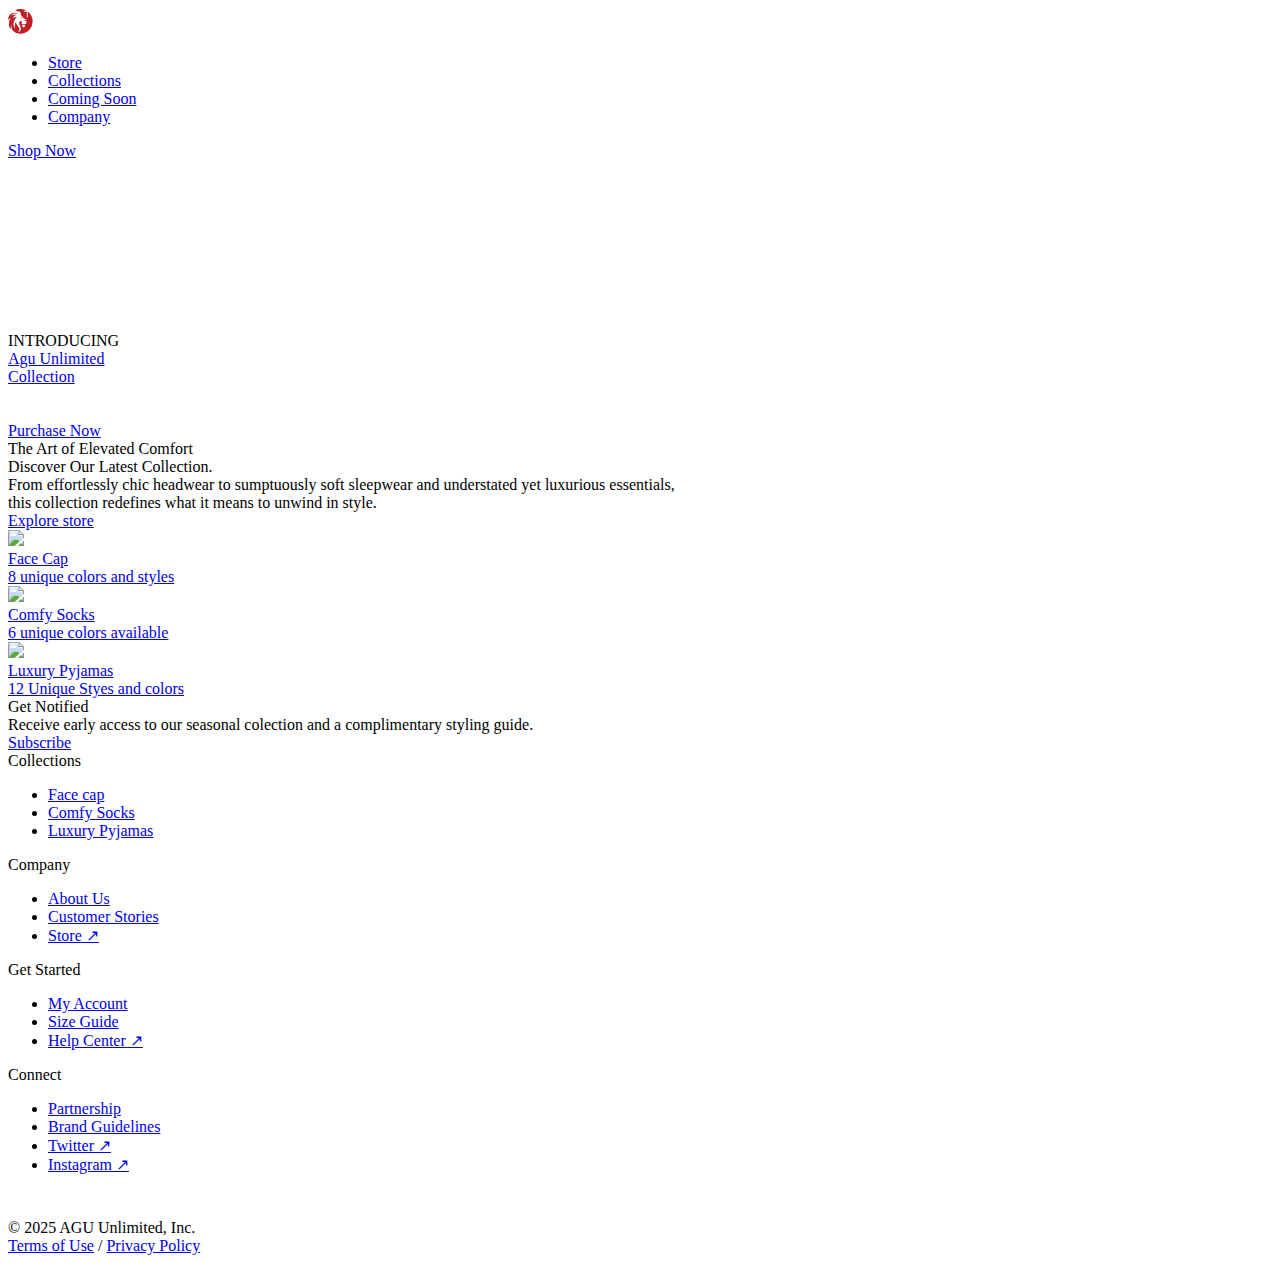
==== index.html @ 3dda2299 "Add files via upload" ====
<!DOCTYPE html>
        <html lang="en" class="bg-white">
                <head>
                        <meta charSet="utf-8"/><meta name="viewport" content="width=device-width, initial-scale=1"/>
                        <link href="assets/font/091dbd9c3ebd000f-s.p.otf" as="font" crossorigin="" type="font/otf"/>
                        <link href="assets/font/47338a83e51a2aa2-s.p.woff2" as="font" crossorigin="" type="font/woff2"/>
                        <link href="assets/font/4f0a758d4d6216b5-s.p.woff2" as="font" crossorigin="" type="font/woff2"/>
                        <link href="assets/font/f7493f232c07ead2-s.p.woff2" as="font" crossorigin="" type="font/woff2"/>
                        <link rel="preload" as="image" href="assets/images/frames-hero-04.webp"/>
                        <link rel="preload" as="image" href="assets/images/rw-talent-network-thumb-v1.png"/>
                        <link rel="preload" as="image" href="assets/images/rw-post-thumbnail-001.jpg"/>
                        <link rel="preload" as="image" href="assets/images/images/news/1.webp"/>
                        <link rel="preload" as="image" href="assets/images/hero-post-bg.png"/>
                        <link rel="preload" as="image" href="assets/images/homepage/Homepage_003.webp"/>
                        <link rel="preload" as="image" href="assets/images/Researchhub_002.webp"/>
                        <link rel="preload" as="image" href="assets/images/Homepage_006.webp"/>
                        <link rel="preload" as="image" href="assets/images/aiff-banner-logo.png"/>
                        <link rel="preload" as="image" href="assets/images/telescope.jpg"/>
                        <link rel="stylesheet" href="css/f9450e76db6534c5.css" data-precedence="next"/>
                        <link rel="preload" as="script" fetchPriority="low" href="_next/static/chunks/webpack-4046d777ccc316ed.js"/>
                        <script src="_next/static/chunks/4bd1b696-a674e7cd40483394.js" async=""></script>
                        <script src="_next/static/chunks/1517-fed31a980720c937.js" async=""></script>
                        <script src="_next/static/chunks/main-app-9a3720905815865a.js" async=""></script>
                        <script src="_next/static/chunks/c15bf2b0-135c4fed28b29963.js" async=""></script>
                        <script src="_next/static/chunks/8173-e626d57e7894a6d8.js" async=""></script>
                        <script src="_next/static/chunks/5026-343133a4aec0252a.js" async=""></script>
                        <script src="_next/static/chunks/3263-f39a7e396f53735c.js" async=""></script>
                        <script src="_next/static/chunks/5433-e623f494160add5c.js" async=""></script>
                        <script src="_next/static/chunks/4046-496a5598641819a7.js" async=""></script>
                        <script src="_next/static/chunks/9985-4f93ebc9c09ec356.js" async=""></script>
                        <script src="_next/static/chunks/app/layout-8a1b52a4b9fcd974.js" async=""></script>
                        <script src="_next/static/chunks/2576-dcd3dc19c03f6248.js" async=""></script>
                        <script src="_next/static/chunks/856-cf6039279fe21922.js" async=""></script>
                        <script src="_next/static/chunks/2771-9505d3b0d738e4dc.js" async=""></script>
                        <script src="_next/static/chunks/1162-e4bb70a91b02b17c.js" async=""></script>
                        <script src="_next/static/chunks/app/page-e9fd2efe3170dfe1.js" async=""></script>
                        <link rel="preload" as="image" href="assets/images/Homepage_009.jpg"/>
                        <link rel="preload" as="image" href="assets/images/3b.jpg"/>
                        <link rel="preload" as="image" href="assets/images/dan-post.jpg"/>
                        <link rel="preload" as="image" href="assets/images/CustomerStories_004.webp"/>
                        <meta name="next-size-adjust" content=""/>
                        <meta name="theme-color" content="#0C0C0C"/>
                        <title>Agu Unlimited | No Limit No Boundary.</title>
                        <meta name="description" content="Agu Unlimited defies conventions with luxury apparel and accessories crafted for the unrestrained. Explore collections that transcend trends."/><meta property="og:title" content="Agu Unlimited | No Limit. No Boundary."/>
                        <meta property="og:description" content="Runway is an applied research company shaping the next era of art, entertainment and human creativity."/>
                        <meta property="og:image:type" content="image/jpeg"/>
                        <meta property="og:image:width" content="1040"/>
                        <meta property="og:image:height" content="520"/>
                        <meta property="og:image" content="../../assets/images/cover-image.jpg"/>
                        <meta name="twitter:card" content="summary_large_image"/><meta name="twitter:title" content="Runway | Tools for human imagination."/><meta name="twitter:description" content="Runway is an applied research company shaping the next era of art, entertainment and human creativity."/><meta name="twitter:image:type" content="image/jpeg"/><meta name="twitter:image:width" content="1040"/><meta name="twitter:image:height" content="520"/><meta name="twitter:image" content="https://runwayml.com/twitter-image.jpg?8073e4958d6f6ea3"/><link rel="icon" href="icon9b3d.png?354f8c2b5139d556" type="image/png" sizes="320x320"/><script src="_next/static/chunks/polyfills-42372ed130431b0a.js" noModule=""></script></head><body class="__variable_967089 __variable_e624b4 font-sans" id="layout">

                <header class="fixed top-0 w-full z-50 transition-colors duration-200 bg-opacity-95 py-4 lg:py-0 
        min-[1600px]:bg-white min-[1600px]:text-offBlack text-white text-white
      ">
      <div class="rw-container">
        <div class="flex items-center justify-between static z-10">
                <div class="lg:w-2/12 relative z-20">
                        <a class="hover:text-mediumGray translate-y-1 inline-flex relative items-center" href="index.html">
                                <svg width="87" class="transition-all duration-200" viewBox="0 0 177.23 52.25" fill="none" xmlns="http://www.w3.org/2000/svg">
                                        <defs><style>.cls-1{fill:#fff;}.cls-2{fill:#bf2026;}.cls-3{fill:#d22027;}</style></defs><g id="Layer_2" data-name="Layer 2"><g id="Layer_1-2" data-name="Layer 1"><path class="cls-1" d="M57.11,43.9,72.66,8.35H84L99.67,43.9H90.54L87.2,36.05H69.42L66,43.9Zm15.39-15H84.12l-3.34-7.75L78.6,15.62H78l-2.18,5.52Z"/><path class="cls-1" d="M99.17,26.13c0-11.09,7.53-18.31,19.74-18.31,11.14,0,18.2,5.2,18.2,13.74V22h-8.86v-.43c0-4.14-2.71-6.1-9.56-6.1-8.06,0-11.08,2.76-11.08,10.67s2.91,10.66,10.71,10.66c8.17,0,10.67-1.27,10.88-5.78h-12V25.12h20V43.9h-7.38V36.26h-.42c-1.22,4.67-4.93,8.17-12.63,8.17C105.85,44.43,99.17,37.22,99.17,26.13Z"/><path class="cls-1" d="M142.31,28.78V8.09h8V28.2c0,6,2.28,8.22,9.5,8.22s9.5-2.18,9.5-8.22V8.09h8V28.78c0,9.55-5.84,15.39-17.46,15.39S142.31,38.33,142.31,28.78Z"/><path class="cls-2" d="M49.71,22.24a24.84,24.84,0,0,0-3.91-9.3,25.39,25.39,0,0,0-5-5.44H40.5c-.23,0-.3,0-.31.29,0,1.72.09,3.42.15,5.13s0,3.27.06,4.9c0,.11,0,.23-.16.14s-.08.08-.1.13a2,2,0,0,1-.18.58.23.23,0,0,1-.26.14c-.12,0-.06-.14-.08-.22a7.84,7.84,0,0,0-.15-1.16,1.81,1.81,0,0,0-.07.69,1.54,1.54,0,0,1,0,.43c-.05.11-.09.17-.21.08s-.21,0-.21.14v.5c0,.11,0,.25-.18.15s-.08.06-.1.12a.69.69,0,0,1-.24.49c0-.55,0-1,0-1.54,0-3.57-.09-7.13-.12-10.7,0-.21-.06-.25-.26-.25-1.89,0-3.77,0-5.66,0A.54.54,0,0,1,32,7.43c.06-.11.17-.12.24-.17s.33,0,.07-.18c-.06,0,.11-.14.19-.2s.3,0,.17-.24.09-.13.18-.13.15,0,.15-.13-.09-.08-.16-.08-.15,0-.14-.12.08-.12.17-.12l.72,0s.13,0,.13-.07-.08-.07-.13-.07H32.8c0-.1,0-.19.16-.17h.21c.25,0,.51.09.75-.11.06-.06.2,0,.31,0,1.24,0,2.49-.09,3.74,0H38A25.18,25.18,0,0,0,27.24,2.1,24.65,24.65,0,0,0,14.35,4.38a4.65,4.65,0,0,0-.77.39,19.21,19.21,0,0,1,7.74,3.31,4.21,4.21,0,0,0-.15-1.84h.07l.12.06a10.11,10.11,0,0,1,5.57,9.78.37.37,0,0,0,.22.38l2.92,1.71a.41.41,0,0,1,.23.31c.12.52.25,1.05.37,1.57a.39.39,0,0,0,.23.3l3.87,1.95,3.63,1.83a1.26,1.26,0,0,1-.58.43,3.71,3.71,0,0,1-1.43.27A11.65,11.65,0,0,1,34,24.59c-.32-.06-.34-.05-.3.29a1.22,1.22,0,0,0,.85,1A8.13,8.13,0,0,1,37,27.46a2.22,2.22,0,0,1,.57,2.47,7.87,7.87,0,0,1-.8,1.52,3.2,3.2,0,0,1-1.62,1.28,8.75,8.75,0,0,1-4.27.49,5,5,0,0,1-2.24-.76,2,2,0,0,1-.93-1.36,4.21,4.21,0,0,1,.93-3.41c.15-.19.31-.37.49-.57l-1-.2a9.46,9.46,0,0,0-3.27-.13,2.27,2.27,0,0,0-2,1.73,4.06,4.06,0,0,0-.09,1.2,14.35,14.35,0,0,0,.72,3.49c.57,1.89,1.27,3.75,1.79,5.66A14.1,14.1,0,0,1,26,44a4.84,4.84,0,0,1-1.36,3,6.09,6.09,0,0,1-2.71,1.49,10.1,10.1,0,0,1-1.91.37,11.33,11.33,0,0,0,1.69-1.4,5,5,0,0,0,1.55-3.89,7.6,7.6,0,0,0-.84-2.88,32.28,32.28,0,0,0-2.55-4.07,32.12,32.12,0,0,1-2.64-4.16,7.86,7.86,0,0,1-.93-3.1,5,5,0,0,1,.3-2,1.35,1.35,0,0,0-.45.48,9.63,9.63,0,0,0-1,2.17A22.23,22.23,0,0,0,14,35.48a18.27,18.27,0,0,0,.21,4.61,13.13,13.13,0,0,0,1.07,3.28l-.05.05c-.11-.14-.23-.28-.33-.42a17.12,17.12,0,0,1-3.69-9.55A16,16,0,0,1,11.91,28a21.19,21.19,0,0,1,5.46-9.21c.14-.15.3-.28.48-.45a9.41,9.41,0,0,0-4.13.38,11.74,11.74,0,0,0-3.78,1.64c0-.11.06-.18.08-.25a8,8,0,0,1,3.57-4.23,12.82,12.82,0,0,1,4-1.52l-.14-.07a14,14,0,0,0-3.07-.57A13.86,13.86,0,0,0,8,14.83c-.59.25-1.16.56-1.75.83l0,0c.5-.54,1-1,1.55-1.54A9.93,9.93,0,0,1,15,11.25a22.26,22.26,0,0,1,4.74.57l1,.24a2,2,0,0,0-.47-.36,13.77,13.77,0,0,0-10.3-1.58,11.43,11.43,0,0,0-5.87,3.34A13.38,13.38,0,0,0,1.2,18.25a20.34,20.34,0,0,0-1,4.88c0,.32,0,.63-.06.95s-.06.63-.09,1a1.6,1.6,0,0,0,.11-.19,7.29,7.29,0,0,1,2.24-2.54,28.27,28.27,0,0,1,3.09-1.72l0,.05a12.15,12.15,0,0,0-2.11,3.68A22.39,22.39,0,0,0,2.05,35.51,14.67,14.67,0,0,0,4,41.18a10.37,10.37,0,0,0,2.21,2.68l.06,0,0,0,0,0a4.38,4.38,0,0,1-.72-1.62,7.87,7.87,0,0,1,0-3,10.59,10.59,0,0,1,1.83-4.44c.11-.15.24-.29.37-.46l0,.08c0,.06-.05.13-.08.19A8.64,8.64,0,0,0,6.91,38a10.7,10.7,0,0,0,1.35,5.13,17,17,0,0,0,4.5,5.3,15,15,0,0,0,4.17,2.45,23.28,23.28,0,0,0,7.39,1.36,25.14,25.14,0,0,0,20.09-9.1,24.71,24.71,0,0,0,5.77-15.28A23.55,23.55,0,0,0,49.71,22.24ZM31.15,40.45a1.92,1.92,0,0,0-.62-2.16A17.62,17.62,0,0,0,29.06,37,3.21,3.21,0,0,1,28.22,36a.71.71,0,0,1,.42-1.1,4.54,4.54,0,0,1,1.55-.3c1.16-.09,2.32,0,3.47-.06a6.39,6.39,0,0,0,1.41-.15C34.47,36.88,33.46,39.07,31.15,40.45Z"/><path class="cls-3" d="M29.74,21.88c-.33-.24-.67-.46-1-.7a2.83,2.83,0,0,1-.81-.88.57.57,0,0,1,.2-.82,4.19,4.19,0,0,1,.42-.24,4.48,4.48,0,0,0-2-.73c.23.25.56.37.7.69-.94.22-1.85.43-2.78.71A52.21,52.21,0,0,1,29.74,21.88Z"/><path class="cls-3" d="M6.23,43.91s0,.1.08.06,0-.07-.06-.11h0Z"/><path class="cls-1" d="M46.38,7.4h.15c.06,0,.15,0,.16-.1s-.09-.1-.14-.13-.23,0-.17-.15-.05-.14-.14-.15h-.35c-.1,0-.19,0-.13-.15s0-.29-.24-.31a1.81,1.81,0,0,1-.72-.12c.34-.08.62,0,.89-.11.08,0,.21,0,.22-.11a.26.26,0,0,0-.14-.26,2.13,2.13,0,0,0-.35-.14c-.06,0-.16,0-.13-.11s-.06-.18-.18-.18c-1.58,0-3.15,0-4.72.15-.14,0-.19,0-.19-.15,0-.67-.08-1.34-.05-2a1.5,1.5,0,0,0,0-.67A3.43,3.43,0,0,1,40,1.35c0-.12,0-.2-.17-.23,0,.29,0,.57,0,.85,0,.12.09.35-.09.35S39.7,2.1,39.7,2c0-.29,0-.58,0-.87A.13.13,0,0,0,39.59,1c-.11,0-.09.08-.09.14v.12c0,.06,0,.14-.09.14s-.13-.06-.13-.15a.66.66,0,0,1,0-.14c0-.09,0-.13-.11-.16S39.08,1,39,1A1.33,1.33,0,0,0,38.73.4c-.08,0,0,.16-.13.18C38.5.4,38.54.17,38.36,0a.64.64,0,0,0-.08.4c0,1.65-.06,3.29,0,4.94,0,.19-.05.26-.21.26a25,25,0,0,1,2.73,1.9Z"/><path class="cls-1" d="M38.65,11.83a1.17,1.17,0,0,0,.15-.16.69.69,0,0,0,.11-.17l-.17,0h-.18s0,0,0,0a.34.34,0,0,1,0-.09l0-.08s0,0,0,0h.1l.13,0,.15,0a2.91,2.91,0,0,0,.19-.43c.06-.16.11-.31.16-.46s.07-.27.1-.36,0,0,.07,0h.14a.59.59,0,0,1,.14.06.08.08,0,0,1,0,.08c0,.11,0,.26,0,.44a3.79,3.79,0,0,0,0,.58,4.54,4.54,0,0,0,.06.57,1.14,1.14,0,0,0,.11.4s0,0,0,.06a.19.19,0,0,1-.1,0H39.8a.17.17,0,0,1-.1,0,.22.22,0,0,1,0-.09c0-.05,0-.11,0-.19s0-.13,0-.2V11.6l-.12,0-.17,0H39.2a.31.31,0,0,1-.05.11,1,1,0,0,1-.09.17A1.18,1.18,0,0,1,39,12a1,1,0,0,1-.11.15s-.06.06-.08.06l-.12,0-.1-.07a.24.24,0,0,1-.06-.09.07.07,0,0,1,0-.07s0,0,0,0A.38.38,0,0,0,38.65,11.83Zm1-.42a8.64,8.64,0,0,1,0-1.05s0,0,0,0l-.06.18c0,.1-.07.21-.12.36s-.1.29-.17.45Z"/><path class="cls-1" d="M40,12.85a1.42,1.42,0,0,1,0,.31.12.12,0,0,1,0,.09l-.1,0a.14.14,0,0,1-.09,0,.05.05,0,0,1,0,0v-.17a1.11,1.11,0,0,0,0-.17.22.22,0,0,0-.07-.13.17.17,0,0,0-.15,0,.4.4,0,0,0-.22.13,1.17,1.17,0,0,0-.21.33,2.16,2.16,0,0,0-.14.43,1.74,1.74,0,0,0,0,.58c0,.15.06.24.13.27a.13.13,0,0,0,.14,0l.16-.16.15-.21.1-.19c0-.06,0-.09,0-.1l-.07,0-.13.08a.5.5,0,0,0-.1.11.06.06,0,0,1-.07,0,.17.17,0,0,1-.06-.06.19.19,0,0,1,0-.1s0-.06,0-.08a.34.34,0,0,1,.16-.12,1.14,1.14,0,0,1,.26-.09.58.58,0,0,1,.26,0,.14.14,0,0,1,.11.11.83.83,0,0,1,.06.25l0,.29v.23c0,.06,0,.1,0,.14a.14.14,0,0,1-.05.08.19.19,0,0,1-.1.05h-.11a.08.08,0,0,1,0-.07,1.45,1.45,0,0,0,0-.25v-.24c0-.07,0-.11,0-.12s0,0,0,0l-.07.1-.13.19-.17.21a.8.8,0,0,1-.21.15.38.38,0,0,1-.24,0,.27.27,0,0,1-.21-.15.86.86,0,0,1-.1-.32,2,2,0,0,1,0-.42,2.46,2.46,0,0,1,.11-.45,1.81,1.81,0,0,1,.2-.42,1.05,1.05,0,0,1,.28-.31.62.62,0,0,1,.35-.12.49.49,0,0,1,.3.09A.43.43,0,0,1,40,12.85Z"/><path class="cls-1" d="M39.68,15.73c0,.07,0,.15-.07.24l-.12.4c0,.13-.09.26-.14.38a1.32,1.32,0,0,1-.19.29.29.29,0,0,1-.22.11.23.23,0,0,1-.21-.09.43.43,0,0,1-.08-.24,2,2,0,0,1,0-.34c0-.13,0-.25.05-.38s0-.23,0-.34a1.45,1.45,0,0,0,0-.29.29.29,0,0,0-.07-.17.08.08,0,0,1,0-.08.52.52,0,0,1,.1-.11.42.42,0,0,1,.12-.08S39,15,39,15a.48.48,0,0,1,.08.27,2.75,2.75,0,0,1,0,.38c0,.14-.05.28-.07.42s-.05.26-.07.37a1.3,1.3,0,0,0,0,.27c0,.07,0,.1.08.1a.22.22,0,0,0,.17-.11,1.05,1.05,0,0,0,.15-.3,3.76,3.76,0,0,0,.13-.4l.12-.44c0-.15.07-.29.11-.41a.9.9,0,0,1,.1-.25.08.08,0,0,1,.07,0H40l.1,0a.07.07,0,0,1,0,.06.36.36,0,0,1,0,.11c0,.09,0,.21-.08.36s-.06.32-.08.5a3.29,3.29,0,0,0,0,.54A1.71,1.71,0,0,0,40,17a.1.1,0,0,1,0,.09.41.41,0,0,1-.11.07.32.32,0,0,1-.13,0,.07.07,0,0,1-.07-.06,2.12,2.12,0,0,1,0-.51,4,4,0,0,1,0-.5q0-.24.06-.39a1.5,1.5,0,0,0,0-.17S39.71,15.65,39.68,15.73Z"/></g></g>
                                </svg></a></div><div><nav><ul class="hidden lg:flex items-center justify-center relative z-20 cursor-pointer"><li class="mb-5 pt-5 transition-all duration-200 false opacity-100"><a class="rw-eyebrow px-4 py-2" href="research.html">Store</a></li><li class="mb-5 pt-5 transition-all duration-200 false opacity-100"><a class="rw-eyebrow px-4 py-2" href="product.html">Collections</a></li><li class="mb-5 pt-5 transition-all duration-200 false opacity-100"><a class="rw-eyebrow px-4 py-2" href="studios.html">Coming Soon</a></li><li class="mb-5 pt-5 transition-all duration-200 false opacity-100"><a class="rw-eyebrow px-4 py-2" href="about.html">Company</a></li></ul>
        </nav></div><div class="lg:w-2/12 flex justify-end items-center relative z-20"><a class="rw-cta-text px-4 pt-[10px] pb-[11px] rounded-full inline-flex transition-all duration-200 items-center justify-center text-white border border-white hover:bg-white hover:text-offBlack min-[1600px]:border-offBlack min-[1600px]:text-offBlack min-[1600px]:hover:bg-offWhite opacity-0 lg:opacity-100" target="_self" href="https://app.runwayml.com/">Shop Now</a><div class="block lg:hidden ml-3 p-2"><svg width="23" height="9" viewBox="0 0 23 9" fill="none" xmlns="http://www.w3.org/2000/svg"><rect width="23" height="1" class="fill-current"></rect><rect y="4" width="23" height="1" class="fill-current"></rect><rect y="8" width="23" height="1" class="fill-current"></rect></svg></div></div></div></div></header>

        <section data-header-color="light" class="bg-white min-[1600px]:px-4">
                <div class="flex lg:aspect-video flex-col items-center justify-center text-white relative xl:h-auto lg:max-h-[900px] w-full min-[1600px]:w-auto mx-auto min-[1600px]:mt-16 min-[1600px]:rounded-[3px] overflow-hidden h-[90vh] max-h-[660px] min-h-[500px]">
                        <div class="absolute inset-0" style="opacity:0;transform:scale(1.03)">
                                <video class="hidden lg:block object-cover w-full h-full" playsInline="" loop="" muted="" poster="https://d3phaj0sisr2ct.cloudfront.net/site/videos/homepage/frames-hero-04.webp">
                                        <source src="https://d3phaj0sisr2ct.cloudfront.net/site/videos/homepage/frames-hero-04.webm" type="video/webm"/><source src="https://d3phaj0sisr2ct.cloudfront.net/site/videos/homepage/frames-hero-04.mp4" type="video/mp4"/>
                                </video>
                <img src="assets/images/frames-hero-04.webp" class="hidden lg:block object-cover w-full h-full"/>
                <video class="block lg:hidden object-cover w-full h-full" playsInline="" loop="" muted="">
                        <source src="https://d3phaj0sisr2ct.cloudfront.net/site/content/videos/rwhomepage-hero-mobile.mp4" type="video/mp4"/></video>
                        <img class="block lg:hidden object-cover w-full h-full"/></div><div class="radial-gradient-overlay absolute inset-0 opacity-20"></div><div class="absolute bottom-5 lg:bottom-10 left-5 lg:left-9"><div class="rw-eyebrow mb-4">INTRODUCING</div><div class="titles-container" role="tablist" aria-label="Hero Titles" tabindex="0"><div class="relative"><!-- <a class="carousel-title rw-h2 !leading-[.9] cursor-pointer transition-all duration-300 hover:text-white text-white" role="tab" aria-selected="true" tabindex="0" href="research/introducing-frames.html">The New</a> --></div><div class="relative"><a class="carousel-title rw-h2 !leading-[.9] cursor-pointer transition-all duration-300 hover:text-white text-[#EFEEE6]/60" role="tab" aria-selected="false" tabindex="-1" href="research/introducing-gen-3-alpha.html">Agu Unlimited</a></div><div class="relative"><a class="carousel-title rw-h2 !leading-[.9] cursor-pointer transition-all duration-300 hover:text-white text-[#EFEEE6]/60" role="tab" aria-selected="false" tabindex="-1" href="research/introducing-act-one.html">Collection</a></div></div><div class="lg:h-12 my-3 mb-3.5 flex w-7/12 lg:w-full"><div class="mt-auto rw-bodycopy2" style="opacity:0;transform:translateY(5px)">Our new base image model offering <br class='hidden lg:block' /> unprecedented stylistic control.</div></div><div class="flex gap-3"><a class="rw-cta-text px-4 pt-[10px] pb-[11px] rounded-full inline-flex transition-all duration-200 items-center justify-center bg-white text-offBlack border border-white hover:text-darkGrayAlt hover:bg-offWhite " target="_self" href="https://app.runwayml.com/">Purchase Now<svg class="ml-2 mt-px" width="10" height="10" viewBox="0 0 10 10" fill="none" xmlns="http://www.w3.org/2000/svg"><path fill-rule="evenodd" clip-rule="evenodd" d="M4.46812 0L9.89321 4.77037C9.96143 4.83035 10 4.9133 10 5C10 5.0867 9.96143 5.16965 9.89321 5.22963L4.46812 10L3.98863 9.54074L8.7909 5.31802L0 5.31803V4.68198L8.7909 4.68198L3.98863 0.459263L4.46812 0Z" class="fill-current"></path></svg></a></div></div></div>
        </section>





        <section data-header-color="dark" class="bg-white w-full pt-16 lg:pt-28 pb-8"><div class="rw-container"><div class="text-center mb-10 lg:mb-20"><div class="rw-h2 mb-2 lg:mb-0">The Art of Elevated Comfort<br class="hidden lg:block"> Discover Our Latest Collection.</div><div class="lg:w-1/2 mx-auto rw-bodycopy2 mb-5">From effortlessly chic headwear to sumptuously soft sleepwear and understated yet luxurious essentials, <br class="hidden lg:block"> this collection redefines what it means to unwind in style. </div><a class="rw-cta-text px-4 pt-[10px] pb-[11px] rounded-full inline-flex transition-all duration-200 items-center justify-center text-offBlack border border-offBlack hover:bg-offBlack hover:text-white " target="_self" href="/store">Explore store</a></div><div class="sm:w-10/12 md:w-full xl:w-14/16 mx-auto mb-16 lg:mb-24"><div class="grid md:grid-cols-3 w-full gap-9 md:gap-2.5"><a class="group" target="_self" href="collections/face-hat/"><div class="aspect-[1.48] w-full mb-3 rounded-[3px] overflow-hidden"><img src="assets/images/agu-unlimited-cap.jpg" class="w-full h-full object-cover scale-[1.01] transform-gpu group-hover:scale-110 transition-all duration-[3s] ease-linear"></div><div class="rw-h5 pr-5 group-hover:opacity-70 transition-opacity duration-200 flex items-center">Face Cap </div><div class="mt-1"><div class="inline rw-bodycopy3 text-darkGrayAlt">8 unique colors and styles</div></div></a><a class="group" target="_self" href="collections/comfy-socks/"><div class="aspect-[1.48] w-full mb-3 rounded-[3px] overflow-hidden"><img src="assets/images/agu-unlimited-socks.jpg" class="w-full h-full object-cover scale-[1.01] transform-gpu group-hover:scale-110 transition-all duration-[3s] ease-linear"></div><div class="rw-h5 pr-5 group-hover:opacity-70 transition-opacity duration-200 flex items-center">Comfy Socks</div><div class="mt-1"><div class="inline rw-bodycopy3 text-darkGrayAlt">6 unique colors available</div></div></a><a class="group" target="_self" href="collections//luxury-pyjamas/"><div class="aspect-[1.48] w-full mb-3 rounded-[3px] overflow-hidden"><img src="assets/images/agu-unlimited-pyjamas.jpg" class="w-full h-full object-cover scale-[1.01] transform-gpu group-hover:scale-110 transition-all duration-[3s] ease-linear"></div><div class="rw-h5 pr-5 group-hover:opacity-70 transition-opacity duration-200 flex items-center">Luxury Pyjamas</div><div class="mt-1"><div class="inline rw-bodycopy3 text-darkGrayAlt">12 Unique Styes and colors</div></div></a></div></div><div class="bg-lightGray/50 xl:w-14/16 mx-auto p-10 flex flex-col lg:flex-row items-center justify-between rounded-[3px]"><div class="mb-6 lg:mb-0"><div class="rw-eyebrow">Get Notified</div><div class="rw-h5">Receive early access to our seasonal colection and a complimentary styling guide.</div></div><a class="rw-cta-text px-4 pt-[10px] pb-[11px] rounded-full inline-flex transition-all duration-200 items-center justify-center text-offBlack border border-offBlack hover:bg-offBlack hover:text-white " target="_self" href="/newletter-signup">Subscribe</a></div></div></section>



        </main><footer>
                                <section class="bg-offBlack text-white pt-5 min-[1600px]:pt-28" data-header-color="light"><div class="rw-container"><div class="flex justify-between items-start"><div class="grid grid-cols-1 lg:grid-cols-5 gap-10 lg:gap-0 mt-20 mb-20 flex-1">


                                        <div><div class="rw-bodycopy3 text-darkGrayAlt mb-4">Collections</div><ul class="flex flex-col items-start"><li class="rw-footercopy mb-1 hover:underline"><a target="_self" href="#">Face cap</a></li><li class="rw-footercopy mb-1 hover:underline"><a target="_self" href="#">Comfy Socks</a></li><li class="rw-footercopy mb-1 hover:underline"><a target="_self" href="#">Luxury Pyjamas</a></li></ul></div>


                                        <div><div class="rw-bodycopy3 text-darkGrayAlt mb-4">Company</div><ul class="flex flex-col items-start">
                                                <li class="rw-footercopy mb-1 hover:underline"><a target="_self" href="about.html">About Us</a></li><li class="rw-footercopy mb-1 hover:underline"><a target="_self" href="customers.html">Customer Stories</a></li>
                                        <li class="rw-footercopy mb-1 hover:underline"><a target="_blank" href="store/">Store<span class="text-[13px]"> ↗</span></a></li></ul></div>


                                        <div><div class="rw-bodycopy3 text-darkGrayAlt mb-4">Get Started</div>
                                        <ul class="flex flex-col items-start"><li class="rw-footercopy mb-1 hover:underline"><a target="_self" href="/store/login">My Account</a></li><li class="rw-footercopy mb-1 hover:underline"><a target="_self" href="#">Size Guide</a></li><li class="rw-footercopy mb-1 hover:underline"><a target="_blank" href="#">Help Center<span class="text-[13px]"> ↗</span></a></li>
                                        </ul></div><div>

                                        <div class="rw-bodycopy3 text-darkGrayAlt mb-4">Connect</div>
                                        <ul class="flex flex-col items-start"><li class="rw-footercopy mb-1 hover:underline"><a target="_self" href="#">Partnership</a></li><li class="rw-footercopy mb-1 hover:underline"><a target="_self" href="#">Brand Guidelines</a></li><li class="rw-footercopy mb-1 hover:underline"><a target="_blank" href="https://x.com/#">Twitter<span class="text-[13px]"> ↗</span></a></li><li class="rw-footercopy mb-1 hover:underline"><a target="_blank" href="https://instagram.com/#">Instagram<span class="text-[13px]"> ↗</span></a>
                                        </li></ul></div></div></div>
                                        <div class="flex justify-between items-end pb-6 relative"><div class="flex flex-col lg:flex-row">
                                               

<svg width="100" class="mb-2.5 lg:mr-28" xmlns="http://www.w3.org/2000/svg" viewBox="0 0 171.15 43.85"><defs><style>.cls-1{fill:#fff;}</style></defs><g id="Layer_2" data-name="Layer 2"><g id="Layer_1-2" data-name="Layer 1"><path class="cls-1" d="M51,42,66.58,6.47H77.94L93.59,42H84.46l-3.34-7.85H63.35L60,42ZM66.42,27H78L74.7,19.25l-2.18-5.52h-.58l-2.17,5.52Z"/><path class="cls-1" d="M93.09,24.24c0-11.09,7.54-18.31,19.74-18.31,11.14,0,18.2,5.2,18.2,13.75v.42h-8.86v-.42c0-4.14-2.71-6.11-9.55-6.11-8.07,0-11.09,2.76-11.09,10.67s2.92,10.66,10.71,10.66c8.18,0,10.67-1.27,10.88-5.78h-12V23.23h20V42h-7.37V34.37h-.43c-1.22,4.67-4.93,8.17-12.63,8.17C99.78,42.54,93.09,35.33,93.09,24.24Z"/><path class="cls-1" d="M136.24,26.89V6.2h7.95V26.31c0,6.05,2.29,8.22,9.5,8.22s9.5-2.17,9.5-8.22V6.2h8V26.89c0,9.55-5.84,15.39-17.46,15.39S136.24,36.44,136.24,26.89Z"/><path class="cls-1" d="M41.72,18.66A21.23,21.23,0,0,0,34.21,6.3H34c-.19,0-.25,0-.25.25,0,1.44.07,2.87.12,4.3s0,2.74,0,4.12c0,.08,0,.19-.13.11s-.07.06-.09.11a1.58,1.58,0,0,1-.15.48.18.18,0,0,1-.22.12c-.1,0-.05-.11-.06-.18a8.06,8.06,0,0,0-.13-1,1.62,1.62,0,0,0-.06.58,1.47,1.47,0,0,1,0,.36c0,.09-.08.13-.18.07s-.18,0-.17.11v.42c0,.09,0,.21-.15.13s-.07.05-.09.09a.57.57,0,0,1-.2.42c0-.46,0-.88,0-1.29q-.06-4.5-.1-9c0-.18-.05-.22-.22-.21-1.58,0-3.16,0-4.75,0a.46.46,0,0,1-.29-.07c.05-.09.15-.09.21-.14s.27,0,.05-.15c-.05,0,.1-.12.17-.17s.24,0,.14-.2.07-.11.15-.11.13,0,.12-.11-.07-.06-.13-.07-.13,0-.11-.1.06-.1.13-.09h.61s.11,0,.11-.06-.07,0-.11,0h-.64c0-.09,0-.16.13-.15h.17c.21,0,.43.08.63-.09a.44.44,0,0,1,.26,0c1.05,0,2.09-.07,3.14,0h.05a20.27,20.27,0,0,0-1.9-1,21.14,21.14,0,0,0-18,0,4.52,4.52,0,0,0-.65.34,16.08,16.08,0,0,1,6.5,2.77,3.38,3.38,0,0,0-.13-1.55l.07,0,.09,0a8.47,8.47,0,0,1,4.68,8.2.31.31,0,0,0,.18.32l2.45,1.43a.4.4,0,0,1,.2.26c.1.44.2.88.31,1.32a.32.32,0,0,0,.19.26l3.25,1.63,3,1.54a1.2,1.2,0,0,1-.49.36,3.11,3.11,0,0,1-1.2.22,9.28,9.28,0,0,1-2-.21c-.28-.05-.29,0-.26.24a1,1,0,0,0,.72.84,6.81,6.81,0,0,1,2,1.33,1.87,1.87,0,0,1,.48,2.08,5.72,5.72,0,0,1-.67,1.27,2.69,2.69,0,0,1-1.36,1.08,7.29,7.29,0,0,1-3.58.4A4.2,4.2,0,0,1,24,27.24a1.68,1.68,0,0,1-.78-1.14A3.53,3.53,0,0,1,24,23.24l.41-.48-.83-.17a7.89,7.89,0,0,0-2.74-.11,1.88,1.88,0,0,0-1.66,1.46,3.36,3.36,0,0,0-.08,1,12,12,0,0,0,.61,2.92c.48,1.6,1.06,3.15,1.5,4.76a11.76,11.76,0,0,1,.54,4.29,4,4,0,0,1-1.14,2.52,5.07,5.07,0,0,1-2.28,1.25,8.45,8.45,0,0,1-1.59.31,9.17,9.17,0,0,0,1.42-1.18,4.2,4.2,0,0,0,1.3-3.26,6.44,6.44,0,0,0-.71-2.42,27.51,27.51,0,0,0-2.15-3.41,29.35,29.35,0,0,1-2.21-3.49,6.58,6.58,0,0,1-.77-2.6A4.26,4.26,0,0,1,13.9,23a1.29,1.29,0,0,0-.38.4,8.22,8.22,0,0,0-.81,1.82,18.44,18.44,0,0,0-.93,4.59A15.2,15.2,0,0,0,12,33.64a11.56,11.56,0,0,0,.89,2.76l0,0-.28-.36a14.39,14.39,0,0,1-3.09-8A13.62,13.62,0,0,1,10,23.49a17.8,17.8,0,0,1,4.59-7.73l.4-.38a7.89,7.89,0,0,0-3.46.32,9.86,9.86,0,0,0-3.18,1.38l.07-.21a6.59,6.59,0,0,1,3-3.55A10.66,10.66,0,0,1,14.74,12L14.62,12A11.28,11.28,0,0,0,12,11.51a11.62,11.62,0,0,0-5.3.93c-.5.21-1,.48-1.47.71l0,0c.42-.45.87-.87,1.31-1.29a8.31,8.31,0,0,1,6-2.39,18.34,18.34,0,0,1,4,.48l.86.2a1.61,1.61,0,0,0-.4-.3A11.52,11.52,0,0,0,8.34,8.49,9.55,9.55,0,0,0,3.42,11.3a11.06,11.06,0,0,0-2.41,4,17,17,0,0,0-.88,4.1c0,.27,0,.53-.06.8s0,.52-.07.84l.09-.15A6.24,6.24,0,0,1,2,18.76a26.23,26.23,0,0,1,2.59-1.44l0,0a10.31,10.31,0,0,0-1.76,3.09A18.76,18.76,0,0,0,1.72,29.8a12.38,12.38,0,0,0,1.6,4.76A8.52,8.52,0,0,0,5.18,36.8l0,.05,0,0s0,0,0,0a3.78,3.78,0,0,1-.6-1.36,6.53,6.53,0,0,1,0-2.53,9,9,0,0,1,1.54-3.73l.31-.38a.14.14,0,0,0,0,.06L6.42,29a7,7,0,0,0-.62,2.89,9,9,0,0,0,1.13,4.3,14.33,14.33,0,0,0,3.78,4.45,12.28,12.28,0,0,0,3.49,2,19.89,19.89,0,0,0,6.21,1.15,20.38,20.38,0,0,0,5.22-.51A21.1,21.1,0,0,0,42.11,23.38,20.21,20.21,0,0,0,41.72,18.66ZM26.14,34a1.62,1.62,0,0,0-.52-1.82c-.38-.38-.82-.7-1.23-1.05a2.57,2.57,0,0,1-.71-.89.6.6,0,0,1,.35-.92,3.85,3.85,0,0,1,1.3-.25c1-.08,2,0,2.92-.05a5.53,5.53,0,0,0,1.18-.13A7.46,7.46,0,0,1,26.14,34Z"/><path class="cls-1" d="M25,18.36c-.27-.2-.55-.38-.82-.59a2.32,2.32,0,0,1-.69-.74.48.48,0,0,1,.18-.69c.1-.07.22-.12.34-.19a3.53,3.53,0,0,0-1.7-.61c.19.2.47.31.59.57-.79.19-1.55.36-2.34.6A40.5,40.5,0,0,1,25,18.36Z"/><path class="cls-1" d="M5.22,36.85s0,.08.08,0,0-.06,0-.09h0Z"/><path class="cls-1" d="M38.92,6.21H39c.06,0,.13,0,.14-.09S39.11,6,39.06,6s-.19,0-.14-.13,0-.12-.12-.12h-.29c-.09,0-.16,0-.11-.13s0-.25-.2-.26a1.51,1.51,0,0,1-.6-.1c.28-.07.52,0,.74-.09.07,0,.18,0,.19-.09a.21.21,0,0,0-.12-.22,1.88,1.88,0,0,0-.3-.12s-.13,0-.11-.09,0-.15-.15-.15c-1.32,0-2.64,0-4,.12-.11,0-.16,0-.16-.13,0-.56-.06-1.12,0-1.68a1.27,1.27,0,0,0,0-.55,2.73,2.73,0,0,1-.09-1.13c0-.11,0-.18-.14-.2,0,.24,0,.48,0,.71s.08.29-.07.3-.06-.19-.06-.3,0-.48,0-.73c0-.07,0-.12-.12-.11s-.07.06-.07.12,0,.06,0,.09,0,.12-.07.12S33,1.09,33,1V.9a.12.12,0,0,0-.09-.13c-.11-.05-.08.09-.14.1A1.09,1.09,0,0,0,32.5.33c-.06,0,0,.14-.11.16-.08-.15,0-.35-.2-.49a.52.52,0,0,0-.06.34c0,1.38-.06,2.76,0,4.14,0,.16,0,.22-.18.22a20.5,20.5,0,0,1,2.3,1.6Z"/></g></g></svg>
                                                <div class="rw-eyebrow text-darkGrayAlt">© 2025 AGU Unlimited, Inc.<!-- --> <br><a class="hover:underline" href="terms-of-use.html">Terms of Use</a>  /  <a class="hover:underline" href="/privacy-policy.html">Privacy Policy</a></div></div></div></div></section></footer>
                                        </body></html>
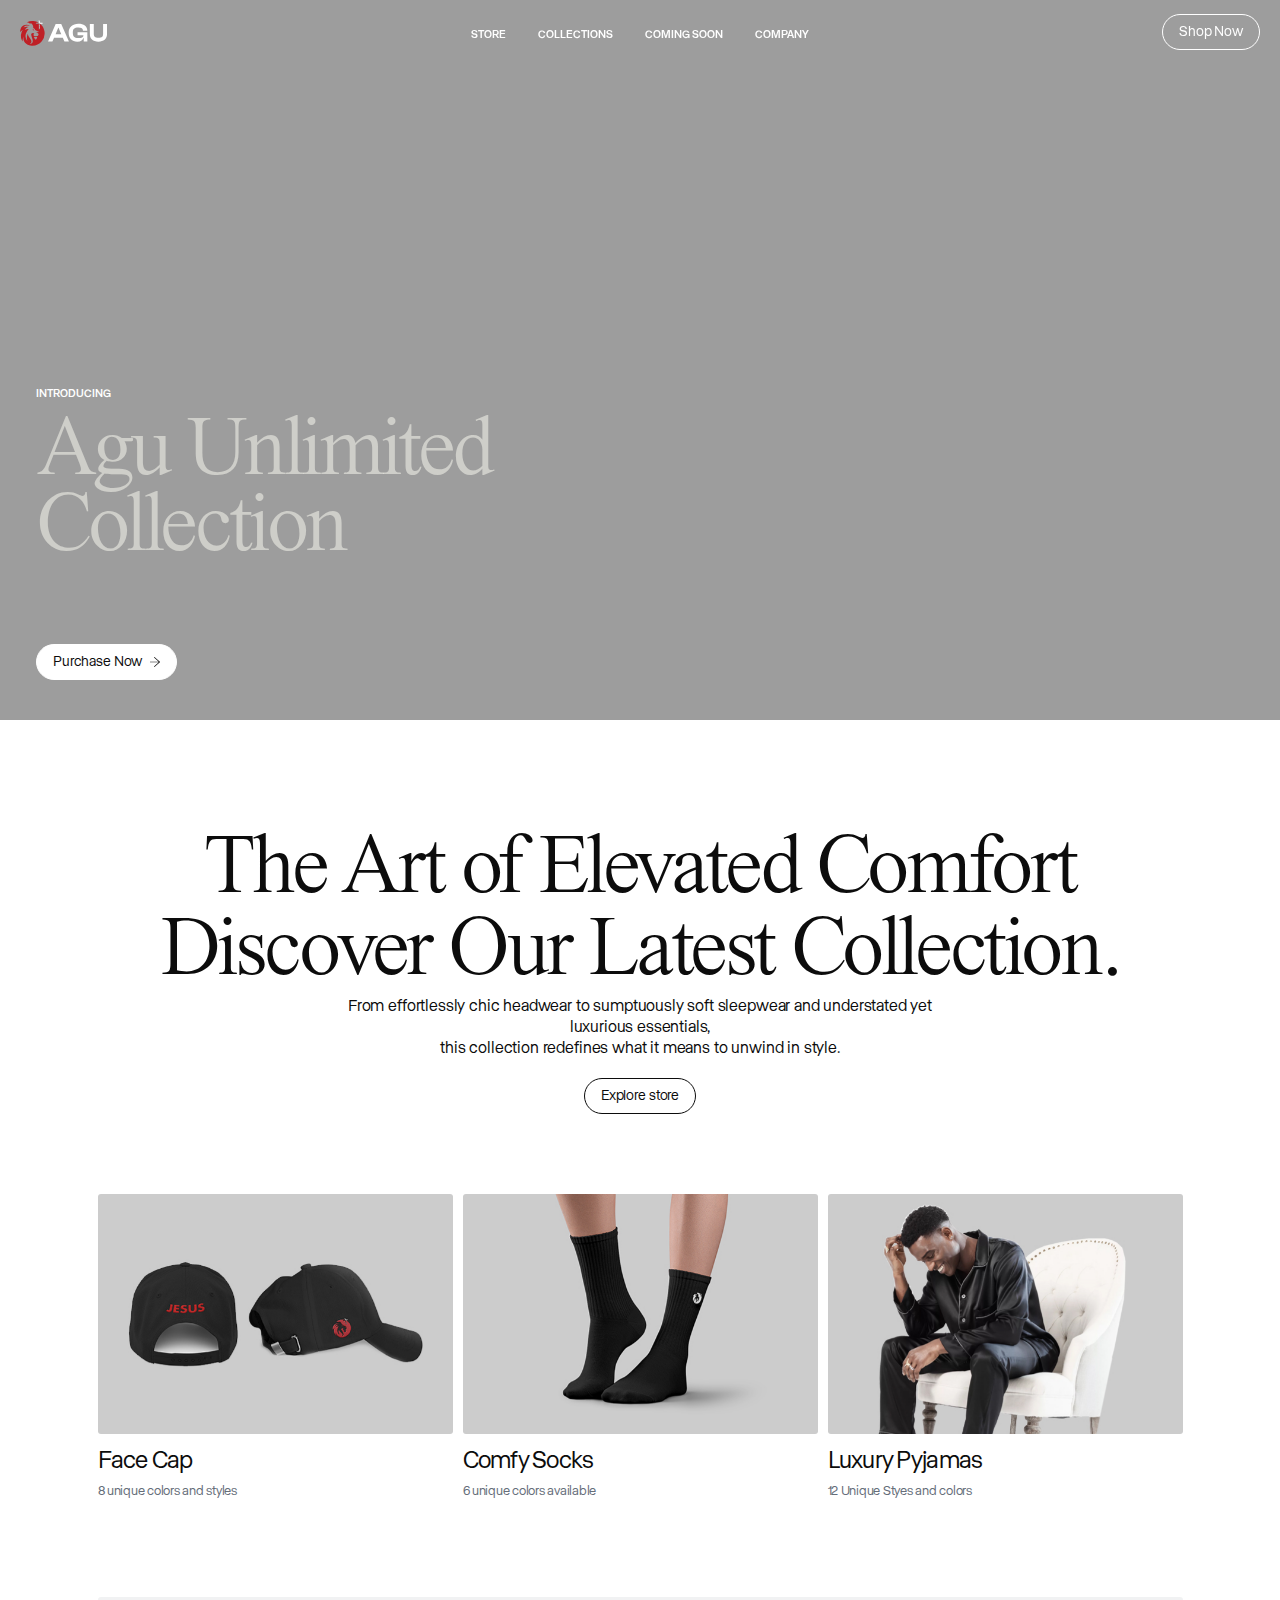
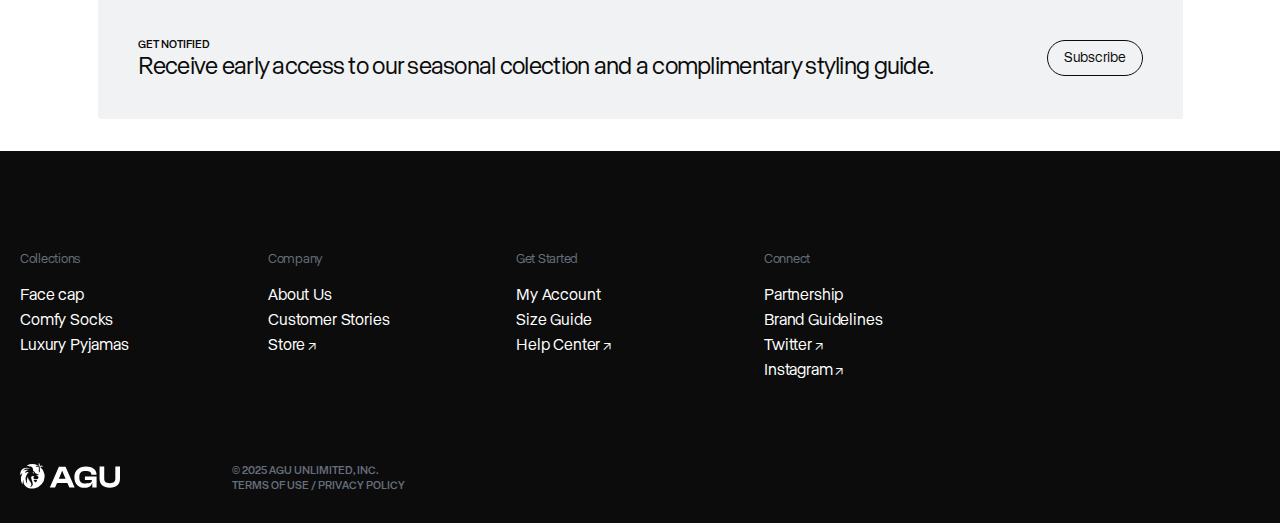
==== commit 8ca5f042: "Add files via upload" ====
--- a/index.html
+++ b/index.html
@@ -77,7 +77,7 @@
 
 
 
-        <section data-header-color="dark" class="bg-white w-full pt-16 lg:pt-28 pb-8"><div class="rw-container"><div class="text-center mb-10 lg:mb-20"><div class="rw-h2 mb-2 lg:mb-0">The Art of Elevated Comfort<br class="hidden lg:block"> Discover Our Latest Collection.</div><div class="lg:w-1/2 mx-auto rw-bodycopy2 mb-5">From effortlessly chic headwear to sumptuously soft sleepwear and understated yet luxurious essentials, <br class="hidden lg:block"> this collection redefines what it means to unwind in style. </div><a class="rw-cta-text px-4 pt-[10px] pb-[11px] rounded-full inline-flex transition-all duration-200 items-center justify-center text-offBlack border border-offBlack hover:bg-offBlack hover:text-white " target="_self" href="/store">Explore store</a></div><div class="sm:w-10/12 md:w-full xl:w-14/16 mx-auto mb-16 lg:mb-24"><div class="grid md:grid-cols-3 w-full gap-9 md:gap-2.5"><a class="group" target="_self" href="collections/face-hat/"><div class="aspect-[1.48] w-full mb-3 rounded-[3px] overflow-hidden"><img src="assets/images/agu-unlimited-cap.jpg" class="w-full h-full object-cover scale-[1.01] transform-gpu group-hover:scale-110 transition-all duration-[3s] ease-linear"></div><div class="rw-h5 pr-5 group-hover:opacity-70 transition-opacity duration-200 flex items-center">Face Cap </div><div class="mt-1"><div class="inline rw-bodycopy3 text-darkGrayAlt">8 unique colors and styles</div></div></a><a class="group" target="_self" href="collections/comfy-socks/"><div class="aspect-[1.48] w-full mb-3 rounded-[3px] overflow-hidden"><img src="assets/images/agu-unlimited-socks.jpg" class="w-full h-full object-cover scale-[1.01] transform-gpu group-hover:scale-110 transition-all duration-[3s] ease-linear"></div><div class="rw-h5 pr-5 group-hover:opacity-70 transition-opacity duration-200 flex items-center">Comfy Socks</div><div class="mt-1"><div class="inline rw-bodycopy3 text-darkGrayAlt">6 unique colors available</div></div></a><a class="group" target="_self" href="collections//luxury-pyjamas/"><div class="aspect-[1.48] w-full mb-3 rounded-[3px] overflow-hidden"><img src="assets/images/agu-unlimited-pyjamas.jpg" class="w-full h-full object-cover scale-[1.01] transform-gpu group-hover:scale-110 transition-all duration-[3s] ease-linear"></div><div class="rw-h5 pr-5 group-hover:opacity-70 transition-opacity duration-200 flex items-center">Luxury Pyjamas</div><div class="mt-1"><div class="inline rw-bodycopy3 text-darkGrayAlt">12 Unique Styes and colors</div></div></a></div></div><div class="bg-lightGray/50 xl:w-14/16 mx-auto p-10 flex flex-col lg:flex-row items-center justify-between rounded-[3px]"><div class="mb-6 lg:mb-0"><div class="rw-eyebrow">Get Notified</div><div class="rw-h5">Receive early access to our seasonal colection and a complimentary styling guide.</div></div><a class="rw-cta-text px-4 pt-[10px] pb-[11px] rounded-full inline-flex transition-all duration-200 items-center justify-center text-offBlack border border-offBlack hover:bg-offBlack hover:text-white " target="_self" href="/newletter-signup">Subscribe</a></div></div></section>
+        <section data-header-color="dark" class="bg-white w-full pt-16 lg:pt-28 pb-8"><div class="rw-container"><div class="text-center mb-10 lg:mb-20"><div class="rw-h2 mb-2 lg:mb-0">The Art of Elevated Comfort<br class="hidden lg:block"> Discover Our Latest Collection.</div><div class="lg:w-1/2 mx-auto rw-bodycopy2 mb-5">From effortlessly chic headwear to sumptuously soft sleepwear and understated yet luxurious essentials, <br class="hidden lg:block"> this collection redefines what it means to unwind in style. </div><a class="rw-cta-text px-4 pt-[10px] pb-[11px] rounded-full inline-flex transition-all duration-200 items-center justify-center text-offBlack border border-offBlack hover:bg-offBlack hover:text-white " target="_self" href="/store">Explore store</a></div><div class="sm:w-10/12 md:w-full xl:w-14/16 mx-auto mb-16 lg:mb-24"><div class="grid md:grid-cols-3 w-full gap-9 md:gap-2.5"><a class="group" target="_self" href="collections/face-hat/"><div class="aspect-[1.48] w-full mb-3 rounded-[3px] overflow-hidden"><img src="assets/images/agu-unlimited-cap.jpg" class="w-full h-full object-cover scale-[1.01] transform-gpu group-hover:scale-110 transition-all duration-[3s] ease-linear"></div><div class="rw-h5 pr-5 group-hover:opacity-70 transition-opacity duration-200 flex items-center">Face Cap </div><div class="mt-1"><div class="inline rw-bodycopy3 text-darkGrayAlt">8 unique colors and styles</div></div></a><a class="group" target="_self" href="collections/comfy-socks/"><div class="aspect-[1.48] w-full mb-3 rounded-[3px] overflow-hidden"><img src="assets/images/agu-unlimited-socks.jpg" class="w-full h-full object-cover scale-[1.01] transform-gpu group-hover:scale-110 transition-all duration-[3s] ease-linear"></div><div class="rw-h5 pr-5 group-hover:opacity-70 transition-opacity duration-200 flex items-center">Comfy Socks</div><div class="mt-1"><div class="inline rw-bodycopy3 text-darkGrayAlt">6 unique colors available</div></div></a><a class="group" target="_self" href="collections/luxury-pyjamas/"><div class="aspect-[1.48] w-full mb-3 rounded-[3px] overflow-hidden"><img src="assets/images/agu-unlimited-pyjamas.jpg" class="w-full h-full object-cover scale-[1.01] transform-gpu group-hover:scale-110 transition-all duration-[3s] ease-linear"></div><div class="rw-h5 pr-5 group-hover:opacity-70 transition-opacity duration-200 flex items-center">Luxury Pyjamas</div><div class="mt-1"><div class="inline rw-bodycopy3 text-darkGrayAlt">12 Unique Styes and colors</div></div></a></div></div><div class="bg-lightGray/50 xl:w-14/16 mx-auto p-10 flex flex-col lg:flex-row items-center justify-between rounded-[3px]"><div class="mb-6 lg:mb-0"><div class="rw-eyebrow">Get Notified</div><div class="rw-h5">Receive early access to our seasonal colection and a complimentary styling guide.</div></div><a class="rw-cta-text px-4 pt-[10px] pb-[11px] rounded-full inline-flex transition-all duration-200 items-center justify-center text-offBlack border border-offBlack hover:bg-offBlack hover:text-white " target="_self" href="/newletter-signup">Subscribe</a></div></div></section>
 
 
 
--- a/css/f9450e76db6534c5.css
+++ b/css/f9450e76db6534c5.css
@@ -0,0 +1,3 @@
+@font-face{font-family:abcNormal;src:url(../assets/font/f7493f232c07ead2-s.p.woff2) format("woff2");font-display:swap;font-weight:300;font-style:normal}@font-face{font-family:abcNormal;src:url(../assets/font/4f0a758d4d6216b5-s.p.woff2) format("woff2");font-display:swap;font-weight:400;font-style:normal}@font-face{font-family:abcNormal;src:url(../assets/font/47338a83e51a2aa2-s.p.woff2) format("woff2");font-display:swap;font-weight:500;font-style:neutral}@font-face{font-family:abcNormal;src:url(../assets/font/47338a83e51a2aa2-s.p.woff2) format("woff2");font-display:swap;font-weight:600;font-style:neutral}@font-face{font-family:abcNormal Fallback;src:local("Arial");ascent-override:93.07%;descent-override:20.12%;line-gap-override:0.00%;size-adjust:99.39%}.__className_967089{font-family:abcNormal,abcNormal Fallback}.__variable_967089{--abcNormal:"abcNormal","abcNormal Fallback"}@font-face{font-family:timesNow;src:url(../assets/font/091dbd9c3ebd000f-s.p.otf) format("opentype");font-display:swap}@font-face{font-family:timesNow Fallback;src:local("Arial");ascent-override:79.97%;descent-override:30.33%;line-gap-override:16.55%;size-adjust:90.66%}.__className_e624b4{font-family:timesNow,timesNow Fallback}.__variable_e624b4{--timesNow:"timesNow","timesNow Fallback"}*,:after,:before{--tw-border-spacing-x:0;--tw-border-spacing-y:0;--tw-translate-x:0;--tw-translate-y:0;--tw-rotate:0;--tw-skew-x:0;--tw-skew-y:0;--tw-scale-x:1;--tw-scale-y:1;--tw-pan-x: ;--tw-pan-y: ;--tw-pinch-zoom: ;--tw-scroll-snap-strictness:proximity;--tw-gradient-from-position: ;--tw-gradient-via-position: ;--tw-gradient-to-position: ;--tw-ordinal: ;--tw-slashed-zero: ;--tw-numeric-figure: ;--tw-numeric-spacing: ;--tw-numeric-fraction: ;--tw-ring-inset: ;--tw-ring-offset-width:0px;--tw-ring-offset-color:#fff;--tw-ring-color:rgba(59,130,246,.5);--tw-ring-offset-shadow:0 0 #0000;--tw-ring-shadow:0 0 #0000;--tw-shadow:0 0 #0000;--tw-shadow-colored:0 0 #0000;--tw-blur: ;--tw-brightness: ;--tw-contrast: ;--tw-grayscale: ;--tw-hue-rotate: ;--tw-invert: ;--tw-saturate: ;--tw-sepia: ;--tw-drop-shadow: ;--tw-backdrop-blur: ;--tw-backdrop-brightness: ;--tw-backdrop-contrast: ;--tw-backdrop-grayscale: ;--tw-backdrop-hue-rotate: ;--tw-backdrop-invert: ;--tw-backdrop-opacity: ;--tw-backdrop-saturate: ;--tw-backdrop-sepia: ;--tw-contain-size: ;--tw-contain-layout: ;--tw-contain-paint: ;--tw-contain-style: }::backdrop{--tw-border-spacing-x:0;--tw-border-spacing-y:0;--tw-translate-x:0;--tw-translate-y:0;--tw-rotate:0;--tw-skew-x:0;--tw-skew-y:0;--tw-scale-x:1;--tw-scale-y:1;--tw-pan-x: ;--tw-pan-y: ;--tw-pinch-zoom: ;--tw-scroll-snap-strictness:proximity;--tw-gradient-from-position: ;--tw-gradient-via-position: ;--tw-gradient-to-position: ;--tw-ordinal: ;--tw-slashed-zero: ;--tw-numeric-figure: ;--tw-numeric-spacing: ;--tw-numeric-fraction: ;--tw-ring-inset: ;--tw-ring-offset-width:0px;--tw-ring-offset-color:#fff;--tw-ring-color:rgba(59,130,246,.5);--tw-ring-offset-shadow:0 0 #0000;--tw-ring-shadow:0 0 #0000;--tw-shadow:0 0 #0000;--tw-shadow-colored:0 0 #0000;--tw-blur: ;--tw-brightness: ;--tw-contrast: ;--tw-grayscale: ;--tw-hue-rotate: ;--tw-invert: ;--tw-saturate: ;--tw-sepia: ;--tw-drop-shadow: ;--tw-backdrop-blur: ;--tw-backdrop-brightness: ;--tw-backdrop-contrast: ;--tw-backdrop-grayscale: ;--tw-backdrop-hue-rotate: ;--tw-backdrop-invert: ;--tw-backdrop-opacity: ;--tw-backdrop-saturate: ;--tw-backdrop-sepia: ;--tw-contain-size: ;--tw-contain-layout: ;--tw-contain-paint: ;--tw-contain-style: }/*
+! tailwindcss v3.4.14 | MIT License | https://tailwindcss.com
+*/*,:after,:before{box-sizing:border-box;border:0 solid #e5e7eb}:after,:before{--tw-content:""}:host,html{line-height:1.5;-webkit-text-size-adjust:100%;-moz-tab-size:4;tab-size:4;font-family:var(--abcNormal);font-feature-settings:normal;font-variation-settings:normal;-webkit-tap-highlight-color:transparent}body{margin:0;line-height:inherit}hr{height:0;color:inherit;border-top-width:1px}abbr:where([title]){text-decoration:underline dotted}h1,h2,h3,h4,h5,h6{font-size:inherit;font-weight:inherit}a{color:inherit;text-decoration:inherit}b,strong{font-weight:bolder}code,kbd,pre,samp{font-family:ui-monospace,SFMono-Regular,Menlo,Monaco,Consolas,Liberation Mono,Courier New,monospace;font-feature-settings:normal;font-variation-settings:normal;font-size:1em}small{font-size:80%}sub,sup{font-size:75%;line-height:0;position:relative;vertical-align:baseline}sub{bottom:-.25em}sup{top:-.5em}table{text-indent:0;border-color:inherit;border-collapse:collapse}button,input,optgroup,select,textarea{font-family:inherit;font-feature-settings:inherit;font-variation-settings:inherit;font-size:100%;font-weight:inherit;line-height:inherit;letter-spacing:inherit;color:inherit;margin:0;padding:0}button,select{text-transform:none}button,input:where([type=button]),input:where([type=reset]),input:where([type=submit]){-webkit-appearance:button;background-color:transparent;background-image:none}:-moz-focusring{outline:auto}:-moz-ui-invalid{box-shadow:none}progress{vertical-align:baseline}::-webkit-inner-spin-button,::-webkit-outer-spin-button{height:auto}[type=search]{-webkit-appearance:textfield;outline-offset:-2px}::-webkit-search-decoration{-webkit-appearance:none}::-webkit-file-upload-button{-webkit-appearance:button;font:inherit}summary{display:list-item}blockquote,dd,dl,figure,h1,h2,h3,h4,h5,h6,hr,p,pre{margin:0}fieldset{margin:0}fieldset,legend{padding:0}menu,ol,ul{list-style:none;margin:0;padding:0}dialog{padding:0}textarea{resize:vertical}input::placeholder,textarea::placeholder{opacity:1;color:#9ca3af}[role=button],button{cursor:pointer}:disabled{cursor:default}audio,canvas,embed,iframe,img,object,svg,video{display:block;vertical-align:middle}img,video{max-width:100%;height:auto}[hidden]:where(:not([hidden=until-found])){display:none}.container{width:100%}@media (min-width:640px){.container{max-width:640px}}@media (min-width:768px){.container{max-width:768px}}@media (min-width:1024px){.container{max-width:1024px}}@media (min-width:1280px){.container{max-width:1280px}}@media (min-width:1536px){.container{max-width:1536px}}.prose{color:var(--tw-prose-body);max-width:65ch}.prose :where(p):not(:where([class~=not-prose],[class~=not-prose] *)){margin-top:1.25em;margin-bottom:1.25em}.prose :where([class~=lead]):not(:where([class~=not-prose],[class~=not-prose] *)){color:var(--tw-prose-lead);font-size:1.25em;line-height:1.6;margin-top:1.2em;margin-bottom:1.2em}.prose :where(a):not(:where([class~=not-prose],[class~=not-prose] *)){color:var(--tw-prose-links);text-decoration:underline;font-weight:500}.prose :where(strong):not(:where([class~=not-prose],[class~=not-prose] *)){color:var(--tw-prose-bold);font-weight:600}.prose :where(a strong):not(:where([class~=not-prose],[class~=not-prose] *)){color:inherit}.prose :where(blockquote strong):not(:where([class~=not-prose],[class~=not-prose] *)){color:inherit}.prose :where(thead th strong):not(:where([class~=not-prose],[class~=not-prose] *)){color:inherit}.prose :where(ol):not(:where([class~=not-prose],[class~=not-prose] *)){list-style-type:decimal;margin-top:1.25em;margin-bottom:1.25em;padding-inline-start:1.625em}.prose :where(ol[type=A]):not(:where([class~=not-prose],[class~=not-prose] *)){list-style-type:upper-alpha}.prose :where(ol[type=a]):not(:where([class~=not-prose],[class~=not-prose] *)){list-style-type:lower-alpha}.prose :where(ol[type=A s]):not(:where([class~=not-prose],[class~=not-prose] *)){list-style-type:upper-alpha}.prose :where(ol[type=a s]):not(:where([class~=not-prose],[class~=not-prose] *)){list-style-type:lower-alpha}.prose :where(ol[type=I]):not(:where([class~=not-prose],[class~=not-prose] *)){list-style-type:upper-roman}.prose :where(ol[type=i]):not(:where([class~=not-prose],[class~=not-prose] *)){list-style-type:lower-roman}.prose :where(ol[type=I s]):not(:where([class~=not-prose],[class~=not-prose] *)){list-style-type:upper-roman}.prose :where(ol[type=i s]):not(:where([class~=not-prose],[class~=not-prose] *)){list-style-type:lower-roman}.prose :where(ol[type="1"]):not(:where([class~=not-prose],[class~=not-prose] *)){list-style-type:decimal}.prose :where(ul):not(:where([class~=not-prose],[class~=not-prose] *)){list-style-type:disc;margin-top:1.25em;margin-bottom:1.25em;padding-inline-start:1.625em}.prose :where(ol>li):not(:where([class~=not-prose],[class~=not-prose] *))::marker{font-weight:400;color:var(--tw-prose-counters)}.prose :where(ul>li):not(:where([class~=not-prose],[class~=not-prose] *))::marker{color:var(--tw-prose-bullets)}.prose :where(dt):not(:where([class~=not-prose],[class~=not-prose] *)){color:var(--tw-prose-headings);font-weight:600;margin-top:1.25em}.prose :where(hr):not(:where([class~=not-prose],[class~=not-prose] *)){border-color:var(--tw-prose-hr);border-top-width:1px;margin-top:3em;margin-bottom:3em}.prose :where(blockquote):not(:where([class~=not-prose],[class~=not-prose] *)){font-weight:500;font-style:italic;color:var(--tw-prose-quotes);border-inline-start-width:.25rem;border-inline-start-color:var(--tw-prose-quote-borders);quotes:"\201C""\201D""\2018""\2019";margin-top:1.6em;margin-bottom:1.6em;padding-inline-start:1em}.prose :where(blockquote p:first-of-type):not(:where([class~=not-prose],[class~=not-prose] *)):before{content:open-quote}.prose :where(blockquote p:last-of-type):not(:where([class~=not-prose],[class~=not-prose] *)):after{content:close-quote}.prose :where(h1):not(:where([class~=not-prose],[class~=not-prose] *)){color:var(--tw-prose-headings);font-weight:800;font-size:2.25em;margin-top:0;margin-bottom:.8888889em;line-height:1.1111111}.prose :where(h1 strong):not(:where([class~=not-prose],[class~=not-prose] *)){font-weight:900;color:inherit}.prose :where(h2):not(:where([class~=not-prose],[class~=not-prose] *)){color:var(--tw-prose-headings);font-weight:700;font-size:1.5em;margin-top:2em;margin-bottom:1em;line-height:1.3333333}.prose :where(h2 strong):not(:where([class~=not-prose],[class~=not-prose] *)){font-weight:800;color:inherit}.prose :where(h3):not(:where([class~=not-prose],[class~=not-prose] *)){color:var(--tw-prose-headings);font-weight:600;font-size:1.25em;margin-top:1.6em;margin-bottom:.6em;line-height:1.6}.prose :where(h3 strong):not(:where([class~=not-prose],[class~=not-prose] *)){font-weight:700;color:inherit}.prose :where(h4):not(:where([class~=not-prose],[class~=not-prose] *)){color:var(--tw-prose-headings);font-weight:600;margin-top:1.5em;margin-bottom:.5em;line-height:1.5}.prose :where(h4 strong):not(:where([class~=not-prose],[class~=not-prose] *)){font-weight:700;color:inherit}.prose :where(img):not(:where([class~=not-prose],[class~=not-prose] *)){margin-top:2em;margin-bottom:2em}.prose :where(picture):not(:where([class~=not-prose],[class~=not-prose] *)){display:block;margin-top:2em;margin-bottom:2em}.prose :where(video):not(:where([class~=not-prose],[class~=not-prose] *)){margin-top:2em;margin-bottom:2em}.prose :where(kbd):not(:where([class~=not-prose],[class~=not-prose] *)){font-weight:500;font-family:inherit;color:var(--tw-prose-kbd);box-shadow:0 0 0 1px rgb(var(--tw-prose-kbd-shadows)/10%),0 3px 0 rgb(var(--tw-prose-kbd-shadows)/10%);font-size:.875em;border-radius:.3125rem;padding-top:.1875em;padding-inline-end:.375em;padding-bottom:.1875em;padding-inline-start:.375em}.prose :where(code):not(:where([class~=not-prose],[class~=not-prose] *)){color:var(--tw-prose-code);font-weight:600;font-size:.875em}.prose :where(code):not(:where([class~=not-prose],[class~=not-prose] *)):before{content:"`"}.prose :where(code):not(:where([class~=not-prose],[class~=not-prose] *)):after{content:"`"}.prose :where(a code):not(:where([class~=not-prose],[class~=not-prose] *)){color:inherit}.prose :where(h1 code):not(:where([class~=not-prose],[class~=not-prose] *)){color:inherit}.prose :where(h2 code):not(:where([class~=not-prose],[class~=not-prose] *)){color:inherit;font-size:.875em}.prose :where(h3 code):not(:where([class~=not-prose],[class~=not-prose] *)){color:inherit;font-size:.9em}.prose :where(h4 code):not(:where([class~=not-prose],[class~=not-prose] *)){color:inherit}.prose :where(blockquote code):not(:where([class~=not-prose],[class~=not-prose] *)){color:inherit}.prose :where(thead th code):not(:where([class~=not-prose],[class~=not-prose] *)){color:inherit}.prose :where(pre):not(:where([class~=not-prose],[class~=not-prose] *)){color:var(--tw-prose-pre-code);background-color:var(--tw-prose-pre-bg);overflow-x:auto;font-weight:400;font-size:.875em;line-height:1.7142857;margin-top:1.7142857em;margin-bottom:1.7142857em;border-radius:.375rem;padding-top:.8571429em;padding-inline-end:1.1428571em;padding-bottom:.8571429em;padding-inline-start:1.1428571em}.prose :where(pre code):not(:where([class~=not-prose],[class~=not-prose] *)){background-color:transparent;border-width:0;border-radius:0;padding:0;font-weight:inherit;color:inherit;font-size:inherit;font-family:inherit;line-height:inherit}.prose :where(pre code):not(:where([class~=not-prose],[class~=not-prose] *)):before{content:none}.prose :where(pre code):not(:where([class~=not-prose],[class~=not-prose] *)):after{content:none}.prose :where(table):not(:where([class~=not-prose],[class~=not-prose] *)){width:100%;table-layout:auto;margin-top:2em;margin-bottom:2em;font-size:.875em;line-height:1.7142857}.prose :where(thead):not(:where([class~=not-prose],[class~=not-prose] *)){border-bottom-width:1px;border-bottom-color:var(--tw-prose-th-borders)}.prose :where(thead th):not(:where([class~=not-prose],[class~=not-prose] *)){color:var(--tw-prose-headings);font-weight:600;vertical-align:bottom;padding-inline-end:.5714286em;padding-bottom:.5714286em;padding-inline-start:.5714286em}.prose :where(tbody tr):not(:where([class~=not-prose],[class~=not-prose] *)){border-bottom-width:1px;border-bottom-color:var(--tw-prose-td-borders)}.prose :where(tbody tr:last-child):not(:where([class~=not-prose],[class~=not-prose] *)){border-bottom-width:0}.prose :where(tbody td):not(:where([class~=not-prose],[class~=not-prose] *)){vertical-align:baseline}.prose :where(tfoot):not(:where([class~=not-prose],[class~=not-prose] *)){border-top-width:1px;border-top-color:var(--tw-prose-th-borders)}.prose :where(tfoot td):not(:where([class~=not-prose],[class~=not-prose] *)){vertical-align:top}.prose :where(th,td):not(:where([class~=not-prose],[class~=not-prose] *)){text-align:start}.prose :where(figure>*):not(:where([class~=not-prose],[class~=not-prose] *)){margin-top:0;margin-bottom:0}.prose :where(figcaption):not(:where([class~=not-prose],[class~=not-prose] *)){color:var(--tw-prose-captions);font-size:.875em;line-height:1.4285714;margin-top:.8571429em}.prose{--tw-prose-body:#374151;--tw-prose-headings:#111827;--tw-prose-lead:#4b5563;--tw-prose-links:#111827;--tw-prose-bold:#111827;--tw-prose-counters:#6b7280;--tw-prose-bullets:#d1d5db;--tw-prose-hr:#e5e7eb;--tw-prose-quotes:#111827;--tw-prose-quote-borders:#e5e7eb;--tw-prose-captions:#6b7280;--tw-prose-kbd:#111827;--tw-prose-kbd-shadows:17 24 39;--tw-prose-code:#111827;--tw-prose-pre-code:#e5e7eb;--tw-prose-pre-bg:#1f2937;--tw-prose-th-borders:#d1d5db;--tw-prose-td-borders:#e5e7eb;--tw-prose-invert-body:#d1d5db;--tw-prose-invert-headings:#fff;--tw-prose-invert-lead:#9ca3af;--tw-prose-invert-links:#fff;--tw-prose-invert-bold:#fff;--tw-prose-invert-counters:#9ca3af;--tw-prose-invert-bullets:#4b5563;--tw-prose-invert-hr:#374151;--tw-prose-invert-quotes:#f3f4f6;--tw-prose-invert-quote-borders:#374151;--tw-prose-invert-captions:#9ca3af;--tw-prose-invert-kbd:#fff;--tw-prose-invert-kbd-shadows:255 255 255;--tw-prose-invert-code:#fff;--tw-prose-invert-pre-code:#d1d5db;--tw-prose-invert-pre-bg:rgba(0,0,0,.5);--tw-prose-invert-th-borders:#4b5563;--tw-prose-invert-td-borders:#374151;font-size:1rem;line-height:1.75}.prose :where(picture>img):not(:where([class~=not-prose],[class~=not-prose] *)){margin-top:0;margin-bottom:0}.prose :where(li):not(:where([class~=not-prose],[class~=not-prose] *)){margin-top:.5em;margin-bottom:.5em}.prose :where(ol>li):not(:where([class~=not-prose],[class~=not-prose] *)){padding-inline-start:.375em}.prose :where(ul>li):not(:where([class~=not-prose],[class~=not-prose] *)){padding-inline-start:.375em}.prose :where(.prose>ul>li p):not(:where([class~=not-prose],[class~=not-prose] *)){margin-top:.75em;margin-bottom:.75em}.prose :where(.prose>ul>li>p:first-child):not(:where([class~=not-prose],[class~=not-prose] *)){margin-top:1.25em}.prose :where(.prose>ul>li>p:last-child):not(:where([class~=not-prose],[class~=not-prose] *)){margin-bottom:1.25em}.prose :where(.prose>ol>li>p:first-child):not(:where([class~=not-prose],[class~=not-prose] *)){margin-top:1.25em}.prose :where(.prose>ol>li>p:last-child):not(:where([class~=not-prose],[class~=not-prose] *)){margin-bottom:1.25em}.prose :where(ul ul,ul ol,ol ul,ol ol):not(:where([class~=not-prose],[class~=not-prose] *)){margin-top:.75em;margin-bottom:.75em}.prose :where(dl):not(:where([class~=not-prose],[class~=not-prose] *)){margin-top:1.25em;margin-bottom:1.25em}.prose :where(dd):not(:where([class~=not-prose],[class~=not-prose] *)){margin-top:.5em;padding-inline-start:1.625em}.prose :where(hr+*):not(:where([class~=not-prose],[class~=not-prose] *)){margin-top:0}.prose :where(h2+*):not(:where([class~=not-prose],[class~=not-prose] *)){margin-top:0}.prose :where(h3+*):not(:where([class~=not-prose],[class~=not-prose] *)){margin-top:0}.prose :where(h4+*):not(:where([class~=not-prose],[class~=not-prose] *)){margin-top:0}.prose :where(thead th:first-child):not(:where([class~=not-prose],[class~=not-prose] *)){padding-inline-start:0}.prose :where(thead th:last-child):not(:where([class~=not-prose],[class~=not-prose] *)){padding-inline-end:0}.prose :where(tbody td,tfoot td):not(:where([class~=not-prose],[class~=not-prose] *)){padding-top:.5714286em;padding-inline-end:.5714286em;padding-bottom:.5714286em;padding-inline-start:.5714286em}.prose :where(tbody td:first-child,tfoot td:first-child):not(:where([class~=not-prose],[class~=not-prose] *)){padding-inline-start:0}.prose :where(tbody td:last-child,tfoot td:last-child):not(:where([class~=not-prose],[class~=not-prose] *)){padding-inline-end:0}.prose :where(figure):not(:where([class~=not-prose],[class~=not-prose] *)){margin-top:2em;margin-bottom:2em}.prose :where(.prose>:first-child):not(:where([class~=not-prose],[class~=not-prose] *)){margin-top:0}.prose :where(.prose>:last-child):not(:where([class~=not-prose],[class~=not-prose] *)){margin-bottom:0}.sr-only{position:absolute;width:1px;height:1px;padding:0;margin:-1px;overflow:hidden;clip:rect(0,0,0,0);white-space:nowrap;border-width:0}.pointer-events-none{pointer-events:none}.visible{visibility:visible}.invisible{visibility:hidden}.static{position:static}.fixed{position:fixed}.absolute{position:absolute}.relative{position:relative}.sticky{position:sticky}.inset-0{inset:0}.-bottom-12{bottom:-3rem}.-bottom-14{bottom:-3.5rem}.-bottom-16{bottom:-4rem}.-bottom-6{bottom:-1.5rem}.-left-10{left:-2.5rem}.-right-4{right:-1rem}.-top-1\.5{top:-.375rem}.-top-20{top:-5rem}.-top-4{top:-1rem}.-top-40{top:-10rem}.bottom-0{bottom:0}.bottom-10{bottom:2.5rem}.bottom-11{bottom:2.75rem}.bottom-2{bottom:.5rem}.bottom-4{bottom:1rem}.bottom-5{bottom:1.25rem}.bottom-6{bottom:1.5rem}.bottom-\[13\%\]{bottom:13%}.bottom-\[25\%\]{bottom:25%}.bottom-\[30\%\]{bottom:30%}.bottom-\[5\%\]{bottom:5%}.bottom-\[7\%\]{bottom:7%}.left-0{left:0}.left-0\.5{left:.125rem}.left-1\/2{left:50%}.left-3{left:.75rem}.left-4{left:1rem}.left-5{left:1.25rem}.left-\[-10\%\]{left:-10%}.left-\[-13\%\]{left:-13%}.left-\[158px\]{left:158px}.left-\[22\%\]{left:22%}.left-\[25\%\]{left:25%}.left-\[50\%\]{left:50%}.left-\[60\%\]{left:60%}.left-\[66px\]{left:66px}.right-0{right:0}.right-1{right:.25rem}.right-2{right:.5rem}.right-\[-10\%\]{right:-10%}.right-\[2\%\]{right:2%}.top-0{top:0}.top-0\.5{top:.125rem}.top-1{top:.25rem}.top-1\/2{top:50%}.top-10{top:2.5rem}.top-16{top:4rem}.top-2{top:.5rem}.top-20{top:5rem}.top-3{top:.75rem}.top-4{top:1rem}.top-5{top:1.25rem}.top-6{top:1.5rem}.top-\[-5px\]{top:-5px}.top-\[15\%\]{top:15%}.top-\[25\%\]{top:25%}.top-\[50\%\]{top:50%}.top-\[64px\]{top:64px}.z-0{z-index:0}.z-10{z-index:10}.z-20{z-index:20}.z-30{z-index:30}.z-50{z-index:50}.z-\[1\]{z-index:1}.z-\[8\]{z-index:8}.z-\[999\]{z-index:999}.z-\[9\]{z-index:9}.order-2{order:2}.order-first{order:-9999}.order-last{order:9999}.col-span-1{grid-column:span 1/span 1}.col-span-2{grid-column:span 2/span 2}.\!m-0{margin:0!important}.-mx-5{margin-left:-1.25rem;margin-right:-1.25rem}.mx-1{margin-left:.25rem;margin-right:.25rem}.mx-2{margin-left:.5rem;margin-right:.5rem}.mx-3{margin-left:.75rem;margin-right:.75rem}.mx-4{margin-left:1rem;margin-right:1rem}.mx-auto{margin-left:auto;margin-right:auto}.my-10{margin-top:2.5rem;margin-bottom:2.5rem}.my-12{margin-top:3rem;margin-bottom:3rem}.my-2\.5{margin-top:.625rem;margin-bottom:.625rem}.my-3{margin-top:.75rem;margin-bottom:.75rem}.my-4{margin-top:1rem;margin-bottom:1rem}.my-6{margin-top:1.5rem;margin-bottom:1.5rem}.my-8{margin-top:2rem;margin-bottom:2rem}.my-9{margin-top:2.25rem;margin-bottom:2.25rem}.my-auto{margin-top:auto;margin-bottom:auto}.\!mb-0{margin-bottom:0!important}.\!mb-6{margin-bottom:1.5rem!important}.\!mr-4{margin-right:1rem!important}.-ml-4{margin-left:-1rem}.-mt-10{margin-top:-2.5rem}.-mt-16{margin-top:-4rem}.-mt-2{margin-top:-.5rem}.-mt-52{margin-top:-13rem}.mb-1{margin-bottom:.25rem}.mb-1\.5{margin-bottom:.375rem}.mb-10{margin-bottom:2.5rem}.mb-12{margin-bottom:3rem}.mb-14{margin-bottom:3.5rem}.mb-16{margin-bottom:4rem}.mb-2{margin-bottom:.5rem}.mb-2\.5{margin-bottom:.625rem}.mb-20{margin-bottom:5rem}.mb-24{margin-bottom:6rem}.mb-28{margin-bottom:7rem}.mb-3{margin-bottom:.75rem}.mb-3\.5{margin-bottom:.875rem}.mb-4{margin-bottom:1rem}.mb-5{margin-bottom:1.25rem}.mb-52{margin-bottom:13rem}.mb-6{margin-bottom:1.5rem}.mb-7{margin-bottom:1.75rem}.mb-8{margin-bottom:2rem}.mb-9{margin-bottom:2.25rem}.ml-1{margin-left:.25rem}.ml-2{margin-left:.5rem}.ml-3{margin-left:.75rem}.ml-3\.5{margin-left:.875rem}.ml-4{margin-left:1rem}.ml-5{margin-left:1.25rem}.ml-\[-33px\]{margin-left:-33px}.ml-auto{margin-left:auto}.mr-1{margin-right:.25rem}.mr-2{margin-right:.5rem}.mr-3{margin-right:.75rem}.mr-4{margin-right:1rem}.mr-5{margin-right:1.25rem}.mr-6{margin-right:1.5rem}.mr-7{margin-right:1.75rem}.mt-0\.5{margin-top:.125rem}.mt-1{margin-top:.25rem}.mt-1\.5{margin-top:.375rem}.mt-10{margin-top:2.5rem}.mt-12{margin-top:3rem}.mt-14{margin-top:3.5rem}.mt-16{margin-top:4rem}.mt-2{margin-top:.5rem}.mt-2\.5{margin-top:.625rem}.mt-20{margin-top:5rem}.mt-24{margin-top:6rem}.mt-28{margin-top:7rem}.mt-3{margin-top:.75rem}.mt-4{margin-top:1rem}.mt-5{margin-top:1.25rem}.mt-6{margin-top:1.5rem}.mt-8{margin-top:2rem}.mt-9{margin-top:2.25rem}.mt-\[-33px\]{margin-top:-33px}.mt-auto{margin-top:auto}.mt-px{margin-top:1px}.block{display:block}.inline-block{display:inline-block}.inline{display:inline}.flex{display:flex}.inline-flex{display:inline-flex}.table{display:table}.grid{display:grid}.hidden{display:none}.aspect-\[0\.8\]{aspect-ratio:.8}.aspect-\[1\.3\]{aspect-ratio:1.3}.aspect-\[1\.48\]{aspect-ratio:1.48}.aspect-\[1\.66\]{aspect-ratio:1.66}.aspect-\[1\.89\]{aspect-ratio:1.89}.aspect-\[10\/16\]{aspect-ratio:10/16}.aspect-\[1\]{aspect-ratio:1}.aspect-\[2\.3\]{aspect-ratio:2.3}.aspect-\[21\/9\]{aspect-ratio:21/9}.aspect-\[32\/9\]{aspect-ratio:32/9}.aspect-square{aspect-ratio:1/1}.aspect-video{aspect-ratio:16/9}.h-1{height:.25rem}.h-1\/3{height:33.333333%}.h-10{height:2.5rem}.h-11{height:2.75rem}.h-12{height:3rem}.h-16{height:4rem}.h-20{height:5rem}.h-24{height:6rem}.h-3{height:.75rem}.h-40{height:10rem}.h-6{height:1.5rem}.h-9{height:2.25rem}.h-\[150\%\]{height:150%}.h-\[175px\]{height:175px}.h-\[190px\]{height:190px}.h-\[1px\]{height:1px}.h-\[200px\]{height:200px}.h-\[230px\]{height:230px}.h-\[34px\]{height:34px}.h-\[450px\]{height:450px}.h-\[470px\]{height:470px}.h-\[50\%\]{height:50%}.h-\[50px\]{height:50px}.h-\[550px\]{height:550px}.h-\[80vh\]{height:80vh}.h-\[90vh\]{height:90vh}.h-auto{height:auto}.h-full{height:100%}.h-px{height:1px}.max-h-\[280px\]{max-height:280px}.max-h-\[560px\]{max-height:560px}.max-h-\[660px\]{max-height:660px}.max-h-\[75vh\]{max-height:75vh}.max-h-\[80vh\]{max-height:80vh}.max-h-full{max-height:100%}.min-h-\[100px\]{min-height:100px}.min-h-\[500px\]{min-height:500px}.min-h-screen{min-height:100vh}.w-1\/2{width:50%}.w-1\/3{width:33.333333%}.w-1\/6{width:16.666667%}.w-10{width:2.5rem}.w-11{width:2.75rem}.w-12{width:3rem}.w-12\/16{width:75%}.w-14\/16{width:87.5%}.w-16{width:4rem}.w-2\/12{width:16.666667%}.w-2\/3{width:66.666667%}.w-3{width:.75rem}.w-36{width:9rem}.w-40{width:10rem}.w-48{width:12rem}.w-5\/6{width:83.333333%}.w-56{width:14rem}.w-6{width:1.5rem}.w-6\/12{width:50%}.w-7\/12{width:58.333333%}.w-8\/12{width:66.666667%}.w-9{width:2.25rem}.w-\[100px\]{width:100px}.w-\[135\%\]{width:135%}.w-\[15\%\]{width:15%}.w-\[150\%\]{width:150%}.w-\[22\%\]{width:22%}.w-\[25\%\]{width:25%}.w-\[30\%\]{width:30%}.w-\[300px\]{width:300px}.w-\[55\%\]{width:55%}.w-\[87px\]{width:87px}.w-\[90\%\]{width:90%}.w-\[95\%\]{width:95%}.w-full{width:100%}.w-screen{width:100vw}.min-w-16{min-width:4rem}.max-w-\[1600px\]{max-width:1600px}.max-w-\[33px\]{max-width:33px}.max-w-\[50px\]{max-width:50px}.max-w-\[60px\]{max-width:60px}.max-w-\[70px\]{max-width:70px}.flex-1{flex:1 1 0%}.flex-\[0_0_100\%\]{flex:0 0 100%}.shrink-0{flex-shrink:0}.grow{flex-grow:1}.border-collapse{border-collapse:collapse}.-translate-x-1\/2{--tw-translate-x:-50%}.-translate-x-1\/2,.-translate-x-7{transform:translate(var(--tw-translate-x),var(--tw-translate-y)) rotate(var(--tw-rotate)) skewX(var(--tw-skew-x)) skewY(var(--tw-skew-y)) scaleX(var(--tw-scale-x)) scaleY(var(--tw-scale-y))}.-translate-x-7{--tw-translate-x:-1.75rem}.-translate-y-1\/2{--tw-translate-y:-50%}.-translate-y-1\/2,.translate-x-7{transform:translate(var(--tw-translate-x),var(--tw-translate-y)) rotate(var(--tw-rotate)) skewX(var(--tw-skew-x)) skewY(var(--tw-skew-y)) scaleX(var(--tw-scale-x)) scaleY(var(--tw-scale-y))}.translate-x-7{--tw-translate-x:1.75rem}.translate-y-1{--tw-translate-y:0.25rem}.rotate-0,.translate-y-1{transform:translate(var(--tw-translate-x),var(--tw-translate-y)) rotate(var(--tw-rotate)) skewX(var(--tw-skew-x)) skewY(var(--tw-skew-y)) scaleX(var(--tw-scale-x)) scaleY(var(--tw-scale-y))}.rotate-0{--tw-rotate:0deg}.rotate-45{--tw-rotate:45deg}.rotate-45,.rotate-\[-45deg\]{transform:translate(var(--tw-translate-x),var(--tw-translate-y)) rotate(var(--tw-rotate)) skewX(var(--tw-skew-x)) skewY(var(--tw-skew-y)) scaleX(var(--tw-scale-x)) scaleY(var(--tw-scale-y))}.rotate-\[-45deg\]{--tw-rotate:-45deg}.scale-105{--tw-scale-x:1.05;--tw-scale-y:1.05}.scale-105,.scale-90{transform:translate(var(--tw-translate-x),var(--tw-translate-y)) rotate(var(--tw-rotate)) skewX(var(--tw-skew-x)) skewY(var(--tw-skew-y)) scaleX(var(--tw-scale-x)) scaleY(var(--tw-scale-y))}.scale-90{--tw-scale-x:.9;--tw-scale-y:.9}.scale-\[1\.01\]{--tw-scale-x:1.01;--tw-scale-y:1.01}.scale-\[1\.01\],.scale-\[1\.02\]{transform:translate(var(--tw-translate-x),var(--tw-translate-y)) rotate(var(--tw-rotate)) skewX(var(--tw-skew-x)) skewY(var(--tw-skew-y)) scaleX(var(--tw-scale-x)) scaleY(var(--tw-scale-y))}.scale-\[1\.02\]{--tw-scale-x:1.02;--tw-scale-y:1.02}.transform{transform:translate(var(--tw-translate-x),var(--tw-translate-y)) rotate(var(--tw-rotate)) skewX(var(--tw-skew-x)) skewY(var(--tw-skew-y)) scaleX(var(--tw-scale-x)) scaleY(var(--tw-scale-y))}.transform-gpu{transform:translate3d(var(--tw-translate-x),var(--tw-translate-y),0) rotate(var(--tw-rotate)) skewX(var(--tw-skew-x)) skewY(var(--tw-skew-y)) scaleX(var(--tw-scale-x)) scaleY(var(--tw-scale-y))}@keyframes pulse{50%{opacity:.5}}.animate-pulse{animation:pulse 2s cubic-bezier(.4,0,.6,1) infinite}.cursor-default{cursor:default}.cursor-grab{cursor:grab}.cursor-not-allowed{cursor:not-allowed}.cursor-pointer{cursor:pointer}.select-none{user-select:none}.list-inside{list-style-position:inside}.list-decimal{list-style-type:decimal}.list-disc{list-style-type:disc}.list-none{list-style-type:none}.appearance-none{appearance:none}.grid-cols-1{grid-template-columns:repeat(1,minmax(0,1fr))}.grid-cols-2{grid-template-columns:repeat(2,minmax(0,1fr))}.grid-cols-3{grid-template-columns:repeat(3,minmax(0,1fr))}.flex-row{flex-direction:row}.flex-col{flex-direction:column}.flex-wrap{flex-wrap:wrap}.flex-nowrap{flex-wrap:nowrap}.place-items-center{place-items:center}.items-start{align-items:flex-start}.items-end{align-items:flex-end}.items-center{align-items:center}.justify-start{justify-content:flex-start}.justify-end{justify-content:flex-end}.justify-center{justify-content:center}.justify-between{justify-content:space-between}.gap-1{gap:.25rem}.gap-1\.5{gap:.375rem}.gap-10{gap:2.5rem}.gap-14{gap:3.5rem}.gap-16{gap:4rem}.gap-2{gap:.5rem}.gap-2\.5{gap:.625rem}.gap-24{gap:6rem}.gap-3{gap:.75rem}.gap-4{gap:1rem}.gap-6{gap:1.5rem}.gap-7{gap:1.75rem}.gap-8{gap:2rem}.gap-9{gap:2.25rem}.gap-x-10{column-gap:2.5rem}.gap-x-12{column-gap:3rem}.gap-x-2{column-gap:.5rem}.gap-x-2\.5{column-gap:.625rem}.gap-x-20{column-gap:5rem}.gap-x-3{column-gap:.75rem}.gap-x-4{column-gap:1rem}.gap-x-9{column-gap:2.25rem}.gap-y-10{row-gap:2.5rem}.gap-y-16{row-gap:4rem}.gap-y-20{row-gap:5rem}.gap-y-3{row-gap:.75rem}.gap-y-6{row-gap:1.5rem}.gap-y-8{row-gap:2rem}.space-x-3>:not([hidden])~:not([hidden]){--tw-space-x-reverse:0;margin-right:calc(.75rem * var(--tw-space-x-reverse));margin-left:calc(.75rem * calc(1 - var(--tw-space-x-reverse)))}.space-x-4>:not([hidden])~:not([hidden]){--tw-space-x-reverse:0;margin-right:calc(1rem * var(--tw-space-x-reverse));margin-left:calc(1rem * calc(1 - var(--tw-space-x-reverse)))}.space-x-5>:not([hidden])~:not([hidden]){--tw-space-x-reverse:0;margin-right:calc(1.25rem * var(--tw-space-x-reverse));margin-left:calc(1.25rem * calc(1 - var(--tw-space-x-reverse)))}.space-y-1>:not([hidden])~:not([hidden]){--tw-space-y-reverse:0;margin-top:calc(.25rem * calc(1 - var(--tw-space-y-reverse)));margin-bottom:calc(.25rem * var(--tw-space-y-reverse))}.space-y-12>:not([hidden])~:not([hidden]){--tw-space-y-reverse:0;margin-top:calc(3rem * calc(1 - var(--tw-space-y-reverse)));margin-bottom:calc(3rem * var(--tw-space-y-reverse))}.space-y-4>:not([hidden])~:not([hidden]){--tw-space-y-reverse:0;margin-top:calc(1rem * calc(1 - var(--tw-space-y-reverse)));margin-bottom:calc(1rem * var(--tw-space-y-reverse))}.divide-y>:not([hidden])~:not([hidden]){--tw-divide-y-reverse:0;border-top-width:calc(1px * calc(1 - var(--tw-divide-y-reverse)));border-bottom-width:calc(1px * var(--tw-divide-y-reverse))}.divide-gray-200>:not([hidden])~:not([hidden]){--tw-divide-opacity:1;border-color:rgb(229 231 235/var(--tw-divide-opacity))}.place-self-center{place-self:center}.overflow-hidden{overflow:hidden}.overflow-y-auto{overflow-y:auto}.overflow-x-scroll{overflow-x:scroll}.overflow-y-scroll{overflow-y:scroll}.truncate{overflow:hidden;text-overflow:ellipsis}.truncate,.whitespace-nowrap{white-space:nowrap}.rounded{border-radius:.25rem}.rounded-\[3px\]{border-radius:3px}.rounded-full{border-radius:9999px}.rounded-lg{border-radius:.5rem}.rounded-md{border-radius:.375rem}.rounded-sm{border-radius:.125rem}.border{border-width:1px}.border-\[0\.5px\]{border-width:.5px}.border-b{border-bottom-width:1px}.border-b-\[0\.5px\]{border-bottom-width:.5px}.border-l{border-left-width:1px}.border-r-\[0\.5px\]{border-right-width:.5px}.border-t{border-top-width:1px}.border-t-\[0\.5px\]{border-top-width:.5px}.border-dotted{border-style:dotted}.\!border-customRed{--tw-border-opacity:1!important;border-color:rgb(250 67 63/var(--tw-border-opacity))!important}.border-black{--tw-border-opacity:1;border-color:rgb(0 0 0/var(--tw-border-opacity))}.border-current{border-color:currentColor}.border-darkGrayAlt{--tw-border-opacity:1;border-color:rgb(102 110 122/var(--tw-border-opacity))}.border-gray-200{--tw-border-opacity:1;border-color:rgb(229 231 235/var(--tw-border-opacity))}.border-gray-300{--tw-border-opacity:1;border-color:rgb(209 213 219/var(--tw-border-opacity))}.border-lightGray{--tw-border-opacity:1;border-color:rgb(228 229 230/var(--tw-border-opacity))}.border-mediumGray{--tw-border-opacity:1;border-color:rgb(208 212 212/var(--tw-border-opacity))}.border-offBlack{--tw-border-opacity:1;border-color:rgb(12 12 12/var(--tw-border-opacity))}.border-white{--tw-border-opacity:1;border-color:rgb(255 255 255/var(--tw-border-opacity))}.border-opacity-40{--tw-border-opacity:0.4}.bg-\[\#121315\]{--tw-bg-opacity:1;background-color:rgb(18 19 21/var(--tw-bg-opacity))}.bg-\[\#2b22fa\]{--tw-bg-opacity:1;background-color:rgb(43 34 250/var(--tw-bg-opacity))}.bg-\[\#575B6B\]{--tw-bg-opacity:1;background-color:rgb(87 91 107/var(--tw-bg-opacity))}.bg-\[\#E4E5E6\]{--tw-bg-opacity:1;background-color:rgb(228 229 230/var(--tw-bg-opacity))}.bg-\[\#F7F7F7\]{--tw-bg-opacity:1;background-color:rgb(247 247 247/var(--tw-bg-opacity))}.bg-black{--tw-bg-opacity:1;background-color:rgb(0 0 0/var(--tw-bg-opacity))}.bg-black\/30{background-color:rgba(0,0,0,.3)}.bg-blue-500{--tw-bg-opacity:1;background-color:rgb(59 130 246/var(--tw-bg-opacity))}.bg-customRed{--tw-bg-opacity:1;background-color:rgb(250 67 63/var(--tw-bg-opacity))}.bg-gray-100{--tw-bg-opacity:1;background-color:rgb(243 244 246/var(--tw-bg-opacity))}.bg-gray-200{--tw-bg-opacity:1;background-color:rgb(229 231 235/var(--tw-bg-opacity))}.bg-gray-300{--tw-bg-opacity:1;background-color:rgb(209 213 219/var(--tw-bg-opacity))}.bg-gray-500{--tw-bg-opacity:1;background-color:rgb(107 114 128/var(--tw-bg-opacity))}.bg-lightGray{--tw-bg-opacity:1;background-color:rgb(228 229 230/var(--tw-bg-opacity))}.bg-lightGray\/50{background-color:hsla(210,4%,90%,.5)}.bg-offBlack{--tw-bg-opacity:1;background-color:rgb(12 12 12/var(--tw-bg-opacity))}.bg-offWhite{--tw-bg-opacity:1;background-color:rgb(239 238 230/var(--tw-bg-opacity))}.bg-slate-700{--tw-bg-opacity:1;background-color:rgb(51 65 85/var(--tw-bg-opacity))}.bg-slate-800{--tw-bg-opacity:1;background-color:rgb(30 41 59/var(--tw-bg-opacity))}.bg-white{--tw-bg-opacity:1;background-color:rgb(255 255 255/var(--tw-bg-opacity))}.bg-white\/10{background-color:hsla(0,0%,100%,.1)}.bg-white\/50{background-color:hsla(0,0%,100%,.5)}.bg-yellow-600{--tw-bg-opacity:1;background-color:rgb(202 138 4/var(--tw-bg-opacity))}.bg-opacity-20{--tw-bg-opacity:0.2}.bg-opacity-25{--tw-bg-opacity:0.25}.bg-opacity-30{--tw-bg-opacity:0.3}.bg-opacity-40{--tw-bg-opacity:0.4}.bg-opacity-50{--tw-bg-opacity:0.5}.bg-opacity-90{--tw-bg-opacity:0.9}.bg-opacity-95{--tw-bg-opacity:0.95}.bg-gradient-to-b{background-image:linear-gradient(to bottom,var(--tw-gradient-stops))}.bg-gradient-to-l{background-image:linear-gradient(to left,var(--tw-gradient-stops))}.bg-gradient-to-r{background-image:linear-gradient(to right,var(--tw-gradient-stops))}.bg-gradient-to-t{background-image:linear-gradient(to top,var(--tw-gradient-stops))}.from-black\/50{--tw-gradient-from:rgba(0,0,0,.5) var(--tw-gradient-from-position);--tw-gradient-to:transparent var(--tw-gradient-to-position);--tw-gradient-stops:var(--tw-gradient-from),var(--tw-gradient-to)}.from-offBlack{--tw-gradient-from:#0c0c0c var(--tw-gradient-from-position);--tw-gradient-to:hsla(0,0%,5%,0) var(--tw-gradient-to-position);--tw-gradient-stops:var(--tw-gradient-from),var(--tw-gradient-to)}.from-offBlack\/50{--tw-gradient-from:hsla(0,0%,5%,.5) var(--tw-gradient-from-position);--tw-gradient-to:hsla(0,0%,5%,0) var(--tw-gradient-to-position);--tw-gradient-stops:var(--tw-gradient-from),var(--tw-gradient-to)}.from-transparent{--tw-gradient-from:transparent var(--tw-gradient-from-position);--tw-gradient-to:transparent var(--tw-gradient-to-position);--tw-gradient-stops:var(--tw-gradient-from),var(--tw-gradient-to)}.via-white{--tw-gradient-to:hsla(0,0%,100%,0) var(--tw-gradient-to-position);--tw-gradient-stops:var(--tw-gradient-from),#fff var(--tw-gradient-via-position),var(--tw-gradient-to)}.to-offBlack{--tw-gradient-to:#0c0c0c var(--tw-gradient-to-position)}.to-transparent{--tw-gradient-to:transparent var(--tw-gradient-to-position)}.to-white{--tw-gradient-to:#fff var(--tw-gradient-to-position)}.fill-current{fill:currentColor}.stroke-current{stroke:currentColor}.object-contain{object-fit:contain}.object-cover{object-fit:cover}.object-left{object-position:left}.object-right-bottom{object-position:right bottom}.\!p-0{padding:0!important}.p-1{padding:.25rem}.p-10{padding:2.5rem}.p-2{padding:.5rem}.p-20{padding:5rem}.p-3{padding:.75rem}.p-4{padding:1rem}.p-5{padding:1.25rem}.p-6{padding:1.5rem}.p-8{padding:2rem}.\!px-0{padding-left:0!important;padding-right:0!important}.\!px-2{padding-left:.5rem!important;padding-right:.5rem!important}.px-1{padding-left:.25rem;padding-right:.25rem}.px-1\/16{padding-left:6.25%;padding-right:6.25%}.px-10{padding-left:2.5rem;padding-right:2.5rem}.px-12{padding-left:3rem;padding-right:3rem}.px-2{padding-left:.5rem;padding-right:.5rem}.px-20{padding-left:5rem;padding-right:5rem}.px-3{padding-left:.75rem;padding-right:.75rem}.px-3\.5{padding-left:.875rem;padding-right:.875rem}.px-4{padding-left:1rem;padding-right:1rem}.px-5{padding-left:1.25rem;padding-right:1.25rem}.px-6{padding-left:1.5rem;padding-right:1.5rem}.px-7{padding-left:1.75rem;padding-right:1.75rem}.px-8{padding-left:2rem;padding-right:2rem}.py-1{padding-top:.25rem;padding-bottom:.25rem}.py-10{padding-top:2.5rem;padding-bottom:2.5rem}.py-12{padding-top:3rem;padding-bottom:3rem}.py-14{padding-top:3.5rem;padding-bottom:3.5rem}.py-16{padding-top:4rem;padding-bottom:4rem}.py-2{padding-top:.5rem;padding-bottom:.5rem}.py-2\.5{padding-top:.625rem;padding-bottom:.625rem}.py-20{padding-top:5rem;padding-bottom:5rem}.py-24{padding-top:6rem;padding-bottom:6rem}.py-28{padding-top:7rem;padding-bottom:7rem}.py-3{padding-top:.75rem;padding-bottom:.75rem}.py-3\.5{padding-top:.875rem;padding-bottom:.875rem}.py-32{padding-top:8rem;padding-bottom:8rem}.py-4{padding-top:1rem;padding-bottom:1rem}.py-5{padding-top:1.25rem;padding-bottom:1.25rem}.py-6{padding-top:1.5rem;padding-bottom:1.5rem}.py-7{padding-top:1.75rem;padding-bottom:1.75rem}.py-8{padding-top:2rem;padding-bottom:2rem}.py-9{padding-top:2.25rem;padding-bottom:2.25rem}.pb-0\.5{padding-bottom:.125rem}.pb-1{padding-bottom:.25rem}.pb-10{padding-bottom:2.5rem}.pb-12{padding-bottom:3rem}.pb-14{padding-bottom:3.5rem}.pb-16{padding-bottom:4rem}.pb-2{padding-bottom:.5rem}.pb-20{padding-bottom:5rem}.pb-24{padding-bottom:6rem}.pb-3{padding-bottom:.75rem}.pb-32{padding-bottom:8rem}.pb-4{padding-bottom:1rem}.pb-5{padding-bottom:1.25rem}.pb-6{padding-bottom:1.5rem}.pb-7{padding-bottom:1.75rem}.pb-8{padding-bottom:2rem}.pb-\[11px\]{padding-bottom:11px}.pl-1{padding-left:.25rem}.pl-10{padding-left:2.5rem}.pl-2{padding-left:.5rem}.pl-2\.5{padding-left:.625rem}.pl-4{padding-left:1rem}.pl-5{padding-left:1.25rem}.pl-6{padding-left:1.5rem}.pr-1{padding-right:.25rem}.pr-10{padding-right:2.5rem}.pr-2{padding-right:.5rem}.pr-3{padding-right:.75rem}.pr-4{padding-right:1rem}.pr-5{padding-right:1.25rem}.pr-6{padding-right:1.5rem}.pt-0\.5{padding-top:.125rem}.pt-1{padding-top:.25rem}.pt-1\.5{padding-top:.375rem}.pt-10{padding-top:2.5rem}.pt-11{padding-top:2.75rem}.pt-12{padding-top:3rem}.pt-14{padding-top:3.5rem}.pt-16{padding-top:4rem}.pt-2\.5{padding-top:.625rem}.pt-20{padding-top:5rem}.pt-24{padding-top:6rem}.pt-28{padding-top:7rem}.pt-32{padding-top:8rem}.pt-4{padding-top:1rem}.pt-5{padding-top:1.25rem}.pt-6{padding-top:1.5rem}.pt-7{padding-top:1.75rem}.pt-8{padding-top:2rem}.pt-9{padding-top:2.25rem}.pt-\[10px\]{padding-top:10px}.text-left{text-align:left}.text-center{text-align:center}.text-right{text-align:right}.align-middle{vertical-align:middle}.font-mono{font-family:ui-monospace,SFMono-Regular,Menlo,Monaco,Consolas,Liberation Mono,Courier New,monospace}.font-sans{font-family:var(--abcNormal)}.font-serif{font-family:var(--timesNow)}.text-2xl{font-size:1.5rem;line-height:2rem}.text-3xl{font-size:1.875rem;line-height:2.25rem}.text-\[10px\]{font-size:10px}.text-\[13px\]{font-size:13px}.text-\[15px\]{font-size:15px}.text-\[16px\]{font-size:16px}.text-\[36px\]{font-size:36px}.text-\[50px\]{font-size:50px}.text-base{font-size:1rem;line-height:1.5rem}.text-lg{font-size:1.125rem;line-height:1.75rem}.text-sm{font-size:.875rem;line-height:1.25rem}.text-xl{font-size:1.25rem;line-height:1.75rem}.text-xs{font-size:.75rem;line-height:1rem}.font-bold{font-weight:700}.font-medium{font-weight:500}.font-semibold{font-weight:600}.uppercase{text-transform:uppercase}.capitalize{text-transform:capitalize}.italic{font-style:italic}.\!leading-\[\.9\]{line-height:.9!important}.\!leading-none{line-height:1!important}.\!leading-tight{line-height:1.25!important}.leading-\[1\.3\]{line-height:1.3}.leading-none{line-height:1}.leading-normal{line-height:1.5}.leading-tight{line-height:1.25}.\!text-darkGrayAlt{--tw-text-opacity:1!important;color:rgb(102 110 122/var(--tw-text-opacity))!important}.text-\[\#7B8492\]{--tw-text-opacity:1;color:rgb(123 132 146/var(--tw-text-opacity))}.text-\[\#EFEEE6\]\/60{color:hsla(53,22%,92%,.6)}.text-\[\#FA433F\]{--tw-text-opacity:1;color:rgb(250 67 63/var(--tw-text-opacity))}.text-black{--tw-text-opacity:1;color:rgb(0 0 0/var(--tw-text-opacity))}.text-current{color:currentColor}.text-customRed{--tw-text-opacity:1;color:rgb(250 67 63/var(--tw-text-opacity))}.text-darkGray{--tw-text-opacity:1;color:rgb(124 124 124/var(--tw-text-opacity))}.text-darkGrayAlt{--tw-text-opacity:1;color:rgb(102 110 122/var(--tw-text-opacity))}.text-gray-400{--tw-text-opacity:1;color:rgb(156 163 175/var(--tw-text-opacity))}.text-gray-500{--tw-text-opacity:1;color:rgb(107 114 128/var(--tw-text-opacity))}.text-gray-600{--tw-text-opacity:1;color:rgb(75 85 99/var(--tw-text-opacity))}.text-gray-700{--tw-text-opacity:1;color:rgb(55 65 81/var(--tw-text-opacity))}.text-mediumGray{--tw-text-opacity:1;color:rgb(208 212 212/var(--tw-text-opacity))}.text-offBlack{--tw-text-opacity:1;color:rgb(12 12 12/var(--tw-text-opacity))}.text-offWhite{--tw-text-opacity:1;color:rgb(239 238 230/var(--tw-text-opacity))}.text-red-500{--tw-text-opacity:1;color:rgb(239 68 68/var(--tw-text-opacity))}.text-red-600{--tw-text-opacity:1;color:rgb(220 38 38/var(--tw-text-opacity))}.text-white{--tw-text-opacity:1;color:rgb(255 255 255/var(--tw-text-opacity))}.text-zinc-900{--tw-text-opacity:1;color:rgb(24 24 27/var(--tw-text-opacity))}.underline{text-decoration-line:underline}.\!no-underline{text-decoration-line:none!important}.\!opacity-50{opacity:.5!important}.opacity-0{opacity:0}.opacity-100{opacity:1}.opacity-20{opacity:.2}.opacity-30{opacity:.3}.opacity-40{opacity:.4}.opacity-60{opacity:.6}.opacity-70{opacity:.7}.mix-blend-screen{mix-blend-mode:screen}.shadow{--tw-shadow:0 1px 3px 0 rgba(0,0,0,.1),0 1px 2px -1px rgba(0,0,0,.1);--tw-shadow-colored:0 1px 3px 0 var(--tw-shadow-color),0 1px 2px -1px var(--tw-shadow-color)}.shadow,.shadow-sm{box-shadow:var(--tw-ring-offset-shadow,0 0 #0000),var(--tw-ring-shadow,0 0 #0000),var(--tw-shadow)}.shadow-sm{--tw-shadow:0 1px 2px 0 rgba(0,0,0,.05);--tw-shadow-colored:0 1px 2px 0 var(--tw-shadow-color)}.outline{outline-style:solid}.ring-darkGrayAlt{--tw-ring-opacity:1;--tw-ring-color:rgb(102 110 122/var(--tw-ring-opacity))}.blur{--tw-blur:blur(8px)}.blur,.blur-md{filter:var(--tw-blur) var(--tw-brightness) var(--tw-contrast) var(--tw-grayscale) var(--tw-hue-rotate) var(--tw-invert) var(--tw-saturate) var(--tw-sepia) var(--tw-drop-shadow)}.blur-md{--tw-blur:blur(12px)}.invert{--tw-invert:invert(100%)}.filter,.invert{filter:var(--tw-blur) var(--tw-brightness) var(--tw-contrast) var(--tw-grayscale) var(--tw-hue-rotate) var(--tw-invert) var(--tw-saturate) var(--tw-sepia) var(--tw-drop-shadow)}.backdrop-blur-sm{--tw-backdrop-blur:blur(4px);-webkit-backdrop-filter:var(--tw-backdrop-blur) var(--tw-backdrop-brightness) var(--tw-backdrop-contrast) var(--tw-backdrop-grayscale) var(--tw-backdrop-hue-rotate) var(--tw-backdrop-invert) var(--tw-backdrop-opacity) var(--tw-backdrop-saturate) var(--tw-backdrop-sepia);backdrop-filter:var(--tw-backdrop-blur) var(--tw-backdrop-brightness) var(--tw-backdrop-contrast) var(--tw-backdrop-grayscale) var(--tw-backdrop-hue-rotate) var(--tw-backdrop-invert) var(--tw-backdrop-opacity) var(--tw-backdrop-saturate) var(--tw-backdrop-sepia)}.transition{transition-property:color,background-color,border-color,text-decoration-color,fill,stroke,opacity,box-shadow,transform,filter,backdrop-filter;transition-timing-function:cubic-bezier(.4,0,.2,1);transition-duration:.15s}.transition-all{transition-property:all;transition-timing-function:cubic-bezier(.4,0,.2,1);transition-duration:.15s}.transition-colors{transition-property:color,background-color,border-color,text-decoration-color,fill,stroke;transition-timing-function:cubic-bezier(.4,0,.2,1);transition-duration:.15s}.transition-opacity{transition-property:opacity;transition-timing-function:cubic-bezier(.4,0,.2,1);transition-duration:.15s}.transition-transform{transition-property:transform;transition-timing-function:cubic-bezier(.4,0,.2,1);transition-duration:.15s}.duration-100{transition-duration:.1s}.duration-1000{transition-duration:1s}.duration-150{transition-duration:.15s}.duration-200{transition-duration:.2s}.duration-300{transition-duration:.3s}.duration-500{transition-duration:.5s}.duration-\[3s\]{transition-duration:3s}.ease-linear{transition-timing-function:linear}html{scroll-behavior:smooth;--tw-text-opacity:1;color:rgb(12 12 12/var(--tw-text-opacity));-webkit-font-smoothing:antialiased;-moz-osx-font-smoothing:grayscale}::selection{background-color:rgb(156 163 175/var(--tw-bg-opacity));--tw-bg-opacity:0.7}.rw-container{max-width:1600px}.rw-container,.rw-post-container{margin-left:auto;margin-right:auto;padding-left:1.25rem;padding-right:1.25rem}.rw-post-container{max-width:730px}.note-post{font-style:italic;margin-bottom:20px;color:#323232}.hide-scroll-bar{-ms-overflow-style:none;scrollbar-width:none}.hide-scroll-bar::-webkit-scrollbar{display:none}.section-marker{position:relative;display:block;height:1px;width:2.5rem;top:-80px}table{margin:20px 0}td,th,tr{border:1px solid #dcdcdc}td,th{font-size:12px;padding:5px}.wof-grid{display:flex;margin-left:-10px;width:auto}.wof-grid-item{padding-left:10px;background-clip:padding-box}.wof-grid-item>div{margin-bottom:10px}.radial-gradient-overlay{opacity:.5!important;background:#3c3c3c}.nav-grid{display:flex;width:auto}.nav-grid-item>div{margin-bottom:2rem}.before\:absolute:before{content:var(--tw-content);position:absolute}.before\:left-0:before{content:var(--tw-content);left:0}.before\:left-\[-4px\]:before{content:var(--tw-content);left:-4px}.before\:top-0:before{content:var(--tw-content);top:0}.before\:top-\[-4px\]:before{content:var(--tw-content);top:-4px}.before\:h-\[1px\]:before{content:var(--tw-content);height:1px}.before\:h-\[7px\]:before{content:var(--tw-content);height:7px}.before\:w-\[1px\]:before{content:var(--tw-content);width:1px}.before\:w-\[7px\]:before{content:var(--tw-content);width:7px}.before\:bg-black:before{content:var(--tw-content);--tw-bg-opacity:1;background-color:rgb(0 0 0/var(--tw-bg-opacity))}.before\:content-\[\'\'\]:before{--tw-content:"";content:var(--tw-content)}.after\:absolute:after{content:var(--tw-content);position:absolute}.after\:bottom-0:after{content:var(--tw-content);bottom:0}.after\:left-\[-4px\]:after{content:var(--tw-content);left:-4px}.after\:right-0:after{content:var(--tw-content);right:0}.after\:top-\[-4px\]:after{content:var(--tw-content);top:-4px}.after\:h-\[1px\]:after{content:var(--tw-content);height:1px}.after\:h-\[7px\]:after{content:var(--tw-content);height:7px}.after\:w-\[1px\]:after{content:var(--tw-content);width:1px}.after\:w-\[7px\]:after{content:var(--tw-content);width:7px}.after\:bg-black:after{content:var(--tw-content);--tw-bg-opacity:1;background-color:rgb(0 0 0/var(--tw-bg-opacity))}.after\:content-\[\'\'\]:after{--tw-content:"";content:var(--tw-content)}.first\:mt-0:first-child{margin-top:0}.last\:mb-0:last-child{margin-bottom:0}.last\:pr-10:last-child{padding-right:2.5rem}.hover\:-translate-x-1:hover{--tw-translate-x:-0.25rem}.hover\:-translate-x-1:hover,.hover\:translate-x-1:hover{transform:translate(var(--tw-translate-x),var(--tw-translate-y)) rotate(var(--tw-rotate)) skewX(var(--tw-skew-x)) skewY(var(--tw-skew-y)) scaleX(var(--tw-scale-x)) scaleY(var(--tw-scale-y))}.hover\:translate-x-1:hover{--tw-translate-x:0.25rem}.hover\:scale-105:hover{--tw-scale-x:1.05;--tw-scale-y:1.05}.hover\:scale-105:hover,.hover\:scale-110:hover{transform:translate(var(--tw-translate-x),var(--tw-translate-y)) rotate(var(--tw-rotate)) skewX(var(--tw-skew-x)) skewY(var(--tw-skew-y)) scaleX(var(--tw-scale-x)) scaleY(var(--tw-scale-y))}.hover\:scale-110:hover{--tw-scale-x:1.1;--tw-scale-y:1.1}.hover\:bg-\[\#DBDBE1\]:hover{--tw-bg-opacity:1;background-color:rgb(219 219 225/var(--tw-bg-opacity))}.hover\:bg-black:hover{--tw-bg-opacity:1;background-color:rgb(0 0 0/var(--tw-bg-opacity))}.hover\:bg-blue-600:hover{--tw-bg-opacity:1;background-color:rgb(37 99 235/var(--tw-bg-opacity))}.hover\:bg-gray-200:hover{--tw-bg-opacity:1;background-color:rgb(229 231 235/var(--tw-bg-opacity))}.hover\:bg-offBlack:hover{--tw-bg-opacity:1;background-color:rgb(12 12 12/var(--tw-bg-opacity))}.hover\:bg-offWhite:hover{--tw-bg-opacity:1;background-color:rgb(239 238 230/var(--tw-bg-opacity))}.hover\:bg-white:hover{--tw-bg-opacity:1;background-color:rgb(255 255 255/var(--tw-bg-opacity))}.hover\:bg-white\/70:hover{background-color:hsla(0,0%,100%,.7)}.hover\:text-darkGrayAlt:hover{--tw-text-opacity:1;color:rgb(102 110 122/var(--tw-text-opacity))}.hover\:text-gray-300:hover{--tw-text-opacity:1;color:rgb(209 213 219/var(--tw-text-opacity))}.hover\:text-gray-700:hover{--tw-text-opacity:1;color:rgb(55 65 81/var(--tw-text-opacity))}.hover\:text-mediumGray:hover{--tw-text-opacity:1;color:rgb(208 212 212/var(--tw-text-opacity))}.hover\:text-offBlack:hover{--tw-text-opacity:1;color:rgb(12 12 12/var(--tw-text-opacity))}.hover\:text-white:hover{--tw-text-opacity:1;color:rgb(255 255 255/var(--tw-text-opacity))}.hover\:underline:hover{text-decoration-line:underline}.hover\:opacity-60:hover{opacity:.6}.hover\:opacity-70:hover{opacity:.7}.hover\:opacity-80:hover{opacity:.8}.focus\:outline-none:focus{outline:2px solid transparent;outline-offset:2px}.focus\:ring:focus{--tw-ring-offset-shadow:var(--tw-ring-inset) 0 0 0 var(--tw-ring-offset-width) var(--tw-ring-offset-color);--tw-ring-shadow:var(--tw-ring-inset) 0 0 0 calc(3px + var(--tw-ring-offset-width)) var(--tw-ring-color);box-shadow:var(--tw-ring-offset-shadow),var(--tw-ring-shadow),var(--tw-shadow,0 0 #0000)}.active\:scale-95:active{--tw-scale-x:.95;--tw-scale-y:.95;transform:translate(var(--tw-translate-x),var(--tw-translate-y)) rotate(var(--tw-rotate)) skewX(var(--tw-skew-x)) skewY(var(--tw-skew-y)) scaleX(var(--tw-scale-x)) scaleY(var(--tw-scale-y))}.active\:cursor-grabbing:active{cursor:grabbing}.active\:opacity-50:active{opacity:.5}.group:hover .group-hover\:-translate-x-1{--tw-translate-x:-0.25rem}.group:hover .group-hover\:-translate-x-1,.group:hover .group-hover\:translate-x-1{transform:translate(var(--tw-translate-x),var(--tw-translate-y)) rotate(var(--tw-rotate)) skewX(var(--tw-skew-x)) skewY(var(--tw-skew-y)) scaleX(var(--tw-scale-x)) scaleY(var(--tw-scale-y))}.group:hover .group-hover\:translate-x-1{--tw-translate-x:0.25rem}.group:hover .group-hover\:translate-y-0{--tw-translate-y:0px}.group:hover .group-hover\:scale-105,.group:hover .group-hover\:translate-y-0{transform:translate(var(--tw-translate-x),var(--tw-translate-y)) rotate(var(--tw-rotate)) skewX(var(--tw-skew-x)) skewY(var(--tw-skew-y)) scaleX(var(--tw-scale-x)) scaleY(var(--tw-scale-y))}.group:hover .group-hover\:scale-105{--tw-scale-x:1.05;--tw-scale-y:1.05}.group:hover .group-hover\:scale-110{--tw-scale-x:1.1;--tw-scale-y:1.1;transform:translate(var(--tw-translate-x),var(--tw-translate-y)) rotate(var(--tw-rotate)) skewX(var(--tw-skew-x)) skewY(var(--tw-skew-y)) scaleX(var(--tw-scale-x)) scaleY(var(--tw-scale-y))}.group:hover .group-hover\:bg-white{--tw-bg-opacity:1;background-color:rgb(255 255 255/var(--tw-bg-opacity))}.group:hover .group-hover\:text-black{--tw-text-opacity:1;color:rgb(0 0 0/var(--tw-text-opacity))}.group:hover .group-hover\:underline{text-decoration-line:underline}.group:hover .group-hover\:opacity-100{opacity:1}.group:hover .group-hover\:opacity-40{opacity:.4}.group:hover .group-hover\:opacity-70{opacity:.7}.group:focus .group-focus\:opacity-100{opacity:1}@media (min-width:640px){.sm\:bottom-\[10\%\]{bottom:10%}.sm\:bottom-\[40\%\]{bottom:40%}.sm\:left-\[18\%\]{left:18%}.sm\:left-\[35\%\]{left:35%}.sm\:right-\[22\%\]{right:22%}.sm\:top-20{top:5rem}.sm\:top-\[20\%\]{top:20%}.sm\:inline{display:inline}.sm\:hidden{display:none}.sm\:h-\[385px\]{height:385px}.sm\:w-1\/2{width:50%}.sm\:w-10\/12{width:83.333333%}.sm\:w-\[12\%\]{width:12%}.sm\:w-\[30\%\]{width:30%}.sm\:w-\[35\%\]{width:35%}.sm\:w-\[7\%\]{width:7%}.sm\:w-\[8\%\]{width:8%}.sm\:grid-cols-2{grid-template-columns:repeat(2,minmax(0,1fr))}.sm\:flex-row{flex-direction:row}}@media (min-width:768px){.md\:-left-16{left:-4rem}.md\:-top-14{top:-3.5rem}.md\:bottom-auto{bottom:auto}.md\:left-\[142px\]{left:142px}.md\:left-auto{left:auto}.md\:right-0{right:0}.md\:ml-2{margin-left:.5rem}.md\:block{display:block}.md\:inline{display:inline}.md\:hidden{display:none}.md\:w-1\/2{width:50%}.md\:w-1\/6{width:16.666667%}.md\:w-10\/16{width:62.5%}.md\:w-12\/16{width:75%}.md\:w-14\/16{width:87.5%}.md\:w-2\/3{width:66.666667%}.md\:w-36{width:9rem}.md\:w-5\/6{width:83.333333%}.md\:w-\[40\%\]{width:40%}.md\:w-full{width:100%}.md\:grid-cols-2{grid-template-columns:repeat(2,minmax(0,1fr))}.md\:grid-cols-3{grid-template-columns:repeat(3,minmax(0,1fr))}.md\:flex-row{flex-direction:row}.md\:gap-2\.5{gap:.625rem}.md\:gap-24{gap:6rem}.md\:text-left{text-align:left}}@media (min-width:1024px){.lg\:absolute{position:absolute}.lg\:relative{position:relative}.lg\:sticky{position:sticky}.lg\:-right-52{right:-13rem}.lg\:bottom-10{bottom:2.5rem}.lg\:bottom-3{bottom:.75rem}.lg\:bottom-auto{bottom:auto}.lg\:left-9{left:2.25rem}.lg\:left-\[46\%\]{left:46%}.lg\:right-3{right:.75rem}.lg\:right-6{right:1.5rem}.lg\:top-0{top:0}.lg\:top-6{top:1.5rem}.lg\:order-1{order:1}.lg\:order-first{order:-9999}.lg\:order-last{order:9999}.lg\:col-span-1{grid-column:span 1/span 1}.lg\:col-span-2{grid-column:span 2/span 2}.lg\:row-span-2{grid-row:span 2/span 2}.lg\:-mx-1{margin-left:-.25rem;margin-right:-.25rem}.lg\:mx-6{margin-left:1.5rem;margin-right:1.5rem}.lg\:mx-auto{margin-left:auto;margin-right:auto}.lg\:my-16{margin-top:4rem;margin-bottom:4rem}.lg\:-mt-32{margin-top:-8rem}.lg\:-mt-6{margin-top:-1.5rem}.lg\:mb-0{margin-bottom:0}.lg\:mb-10{margin-bottom:2.5rem}.lg\:mb-12{margin-bottom:3rem}.lg\:mb-14{margin-bottom:3.5rem}.lg\:mb-16{margin-bottom:4rem}.lg\:mb-20{margin-bottom:5rem}.lg\:mb-24{margin-bottom:6rem}.lg\:mb-32{margin-bottom:8rem}.lg\:mb-5{margin-bottom:1.25rem}.lg\:mb-52{margin-bottom:13rem}.lg\:mb-6{margin-bottom:1.5rem}.lg\:mb-8{margin-bottom:2rem}.lg\:ml-6{margin-left:1.5rem}.lg\:ml-auto{margin-left:auto}.lg\:mr-2{margin-right:.5rem}.lg\:mr-28{margin-right:7rem}.lg\:mt-0{margin-top:0}.lg\:mt-10{margin-top:2.5rem}.lg\:mt-12{margin-top:3rem}.lg\:mt-16{margin-top:4rem}.lg\:mt-2\.5{margin-top:.625rem}.lg\:mt-20{margin-top:5rem}.lg\:mt-40{margin-top:10rem}.lg\:mt-48{margin-top:12rem}.lg\:mt-6{margin-top:1.5rem}.lg\:block{display:block}.lg\:inline{display:inline}.lg\:flex{display:flex}.lg\:hidden{display:none}.lg\:aspect-\[2\.36\]{aspect-ratio:2.36}.lg\:aspect-\[2\.7\]{aspect-ratio:2.7}.lg\:aspect-\[20\/9\]{aspect-ratio:20/9}.lg\:aspect-\[21\/9\]{aspect-ratio:21/9}.lg\:aspect-video{aspect-ratio:16/9}.lg\:h-12{height:3rem}.lg\:h-16{height:4rem}.lg\:h-40{height:10rem}.lg\:h-\[240px\]{height:240px}.lg\:h-\[320px\]{height:320px}.lg\:h-\[500px\]{height:500px}.lg\:h-\[540px\]{height:540px}.lg\:h-\[70vh\]{height:70vh}.lg\:h-auto{height:auto}.lg\:max-h-\[900px\]{max-height:900px}.lg\:max-h-none{max-height:none}.lg\:min-h-\[50px\]{min-height:50px}.lg\:w-1\/2{width:50%}.lg\:w-1\/3{width:33.333333%}.lg\:w-1\/4{width:25%}.lg\:w-10\/12{width:83.333333%}.lg\:w-10\/16{width:62.5%}.lg\:w-12\/16{width:75%}.lg\:w-13\/16{width:81.25%}.lg\:w-14\/16{width:87.5%}.lg\:w-15\/16{width:93.75%}.lg\:w-2\/12{width:16.666667%}.lg\:w-2\/3{width:66.666667%}.lg\:w-20{width:5rem}.lg\:w-3\/12{width:25%}.lg\:w-3\/4{width:75%}.lg\:w-4\/12{width:33.333333%}.lg\:w-5\/12{width:41.666667%}.lg\:w-6\/16{width:37.5%}.lg\:w-7\/12{width:58.333333%}.lg\:w-7\/16{width:43.75%}.lg\:w-8\/12{width:66.666667%}.lg\:w-9\/12{width:75%}.lg\:w-\[110\%\]{width:110%}.lg\:w-\[35px\]{width:35px}.lg\:w-\[400px\]{width:400px}.lg\:w-\[50\%\]{width:50%}.lg\:w-auto{width:auto}.lg\:w-full{width:100%}.lg\:max-w-\[116px\]{max-width:116px}.lg\:max-w-\[150px\]{max-width:150px}.lg\:max-w-\[200px\]{max-width:200px}.lg\:max-w-\[35px\]{max-width:35px}.lg\:max-w-\[57px\]{max-width:57px}.lg\:max-w-\[66px\]{max-width:66px}.lg\:max-w-\[71x\]{max-width:71x}.lg\:max-w-\[95px\]{max-width:95px}.lg\:shrink-0{flex-shrink:0}.lg\:translate-x-0{--tw-translate-x:0px}.lg\:translate-x-0,.lg\:translate-y-4{transform:translate(var(--tw-translate-x),var(--tw-translate-y)) rotate(var(--tw-rotate)) skewX(var(--tw-skew-x)) skewY(var(--tw-skew-y)) scaleX(var(--tw-scale-x)) scaleY(var(--tw-scale-y))}.lg\:translate-y-4{--tw-translate-y:1rem}.lg\:scale-100{--tw-scale-x:1;--tw-scale-y:1}.lg\:scale-100,.lg\:scale-110{transform:translate(var(--tw-translate-x),var(--tw-translate-y)) rotate(var(--tw-rotate)) skewX(var(--tw-skew-x)) skewY(var(--tw-skew-y)) scaleX(var(--tw-scale-x)) scaleY(var(--tw-scale-y))}.lg\:scale-110{--tw-scale-x:1.1;--tw-scale-y:1.1}.lg\:grid-cols-2{grid-template-columns:repeat(2,minmax(0,1fr))}.lg\:grid-cols-3{grid-template-columns:repeat(3,minmax(0,1fr))}.lg\:grid-cols-4{grid-template-columns:repeat(4,minmax(0,1fr))}.lg\:grid-cols-5{grid-template-columns:repeat(5,minmax(0,1fr))}.lg\:grid-cols-6{grid-template-columns:repeat(6,minmax(0,1fr))}.lg\:grid-cols-\[20\%_1fr_45\%\]{grid-template-columns:20% 1fr 45%}.lg\:flex-row{flex-direction:row}.lg\:items-start{align-items:flex-start}.lg\:items-center{align-items:center}.lg\:justify-start{justify-content:flex-start}.lg\:justify-end{justify-content:flex-end}.lg\:justify-center{justify-content:center}.lg\:gap-0{gap:0}.lg\:gap-1\/16{gap:6.25%}.lg\:gap-16{gap:4rem}.lg\:gap-2\.5{gap:.625rem}.lg\:gap-20{gap:5rem}.lg\:gap-3{gap:.75rem}.lg\:gap-6{gap:1.5rem}.lg\:gap-x-2\.5{column-gap:.625rem}.lg\:gap-y-20{row-gap:5rem}.lg\:border-none{border-style:none}.lg\:bg-white{--tw-bg-opacity:1;background-color:rgb(255 255 255/var(--tw-bg-opacity))}.lg\:p-4{padding:1rem}.lg\:p-8{padding:2rem}.lg\:\!px-4{padding-left:1rem!important;padding-right:1rem!important}.lg\:px-0{padding-left:0;padding-right:0}.lg\:px-16{padding-left:4rem;padding-right:4rem}.lg\:px-20{padding-left:5rem;padding-right:5rem}.lg\:py-0{padding-top:0;padding-bottom:0}.lg\:py-1\.5{padding-top:.375rem;padding-bottom:.375rem}.lg\:py-10{padding-top:2.5rem;padding-bottom:2.5rem}.lg\:py-12{padding-top:3rem;padding-bottom:3rem}.lg\:py-16{padding-top:4rem;padding-bottom:4rem}.lg\:py-20{padding-top:5rem;padding-bottom:5rem}.lg\:py-24{padding-top:6rem;padding-bottom:6rem}.lg\:py-28{padding-top:7rem;padding-bottom:7rem}.lg\:py-32{padding-top:8rem;padding-bottom:8rem}.lg\:pb-0{padding-bottom:0}.lg\:pb-10{padding-bottom:2.5rem}.lg\:pb-12{padding-bottom:3rem}.lg\:pb-16{padding-bottom:4rem}.lg\:pb-20{padding-bottom:5rem}.lg\:pb-24{padding-bottom:6rem}.lg\:pb-28{padding-bottom:7rem}.lg\:pb-32{padding-bottom:8rem}.lg\:pb-36{padding-bottom:9rem}.lg\:pb-40{padding-bottom:10rem}.lg\:pb-52{padding-bottom:13rem}.lg\:pb-8{padding-bottom:2rem}.lg\:pl-0{padding-left:0}.lg\:pl-10{padding-left:2.5rem}.lg\:pl-\[33\%\]{padding-left:33%}.lg\:pr-10{padding-right:2.5rem}.lg\:pr-20{padding-right:5rem}.lg\:pr-4\/16{padding-right:25%}.lg\:pt-0{padding-top:0}.lg\:pt-12{padding-top:3rem}.lg\:pt-16{padding-top:4rem}.lg\:pt-2{padding-top:.5rem}.lg\:pt-20{padding-top:5rem}.lg\:pt-24{padding-top:6rem}.lg\:pt-28{padding-top:7rem}.lg\:pt-32{padding-top:8rem}.lg\:pt-36{padding-top:9rem}.lg\:pt-40{padding-top:10rem}.lg\:pt-48{padding-top:12rem}.lg\:pt-52{padding-top:13rem}.lg\:text-left{text-align:left}.lg\:text-center{text-align:center}.lg\:text-right{text-align:right}.lg\:text-\[14px\]{font-size:14px}.lg\:text-\[40px\]{font-size:40px}.lg\:text-sm{font-size:.875rem;line-height:1.25rem}.lg\:leading-tight{line-height:1.25}.lg\:opacity-0{opacity:0}.lg\:opacity-100{opacity:1}.lg\:hover\:bg-\[\#DBDBE1\]:hover{--tw-bg-opacity:1;background-color:rgb(219 219 225/var(--tw-bg-opacity))}.lg\:hover\:bg-offWhite:hover{--tw-bg-opacity:1;background-color:rgb(239 238 230/var(--tw-bg-opacity))}}@media (min-width:1280px){.xl\:inline{display:inline}.xl\:hidden{display:none}.xl\:h-auto{height:auto}.xl\:w-10\/16{width:62.5%}.xl\:w-12\/16{width:75%}.xl\:w-14\/16{width:87.5%}.xl\:w-9\/12{width:75%}.xl\:auto-cols-fr{grid-auto-columns:minmax(0,1fr)}.xl\:grid-flow-col{grid-auto-flow:column}.xl\:gap-x-20{column-gap:5rem}}@media (min-width:1536px){.\32xl\:inline{display:inline}.\32xl\:hidden{display:none}}@media (min-width:1600px){.min-\[1600px\]\:mb-28{margin-bottom:7rem}.min-\[1600px\]\:mt-16{margin-top:4rem}.min-\[1600px\]\:mt-32{margin-top:8rem}.min-\[1600px\]\:w-auto{width:auto}.min-\[1600px\]\:rounded-\[3px\]{border-radius:3px}.min-\[1600px\]\:border-offBlack{--tw-border-opacity:1;border-color:rgb(12 12 12/var(--tw-border-opacity))}.min-\[1600px\]\:bg-white{--tw-bg-opacity:1;background-color:rgb(255 255 255/var(--tw-bg-opacity))}.min-\[1600px\]\:px-4{padding-left:1rem;padding-right:1rem}.min-\[1600px\]\:pt-28{padding-top:7rem}.min-\[1600px\]\:text-offBlack{--tw-text-opacity:1;color:rgb(12 12 12/var(--tw-text-opacity))}.min-\[1600px\]\:hover\:bg-offWhite:hover{--tw-bg-opacity:1;background-color:rgb(239 238 230/var(--tw-bg-opacity))}}.rw-h1{font-family:var(--timesNow);font-size:52px;font-weight:400;line-height:.95;letter-spacing:-1.92px}@media (min-width:768px){.rw-h1{font-size:73px}}@media (min-width:1024px){.rw-h1{letter-spacing:-4.4px}}@media (min-width:1280px){.rw-h1{font-size:110px}}.rw-h2{font-family:var(--timesNow);font-size:42px;font-weight:400;line-height:.96;letter-spacing:-1.4px}@media (min-width:1024px){.rw-h2{font-size:85px;letter-spacing:-3.4px}}.rw-h3{font-family:var(--abcNormal);font-size:22px;line-height:1.15;letter-spacing:-.72px}@media (min-width:1024px){.rw-h3{font-size:50px;line-height:1;letter-spacing:-2px}}.rw-h3-alt{font-family:var(--abcNormal);font-size:28px;line-height:1.15;letter-spacing:-.6px}@media (min-width:1024px){.rw-h3-alt{font-size:65px;line-height:1;letter-spacing:-2px}}.rw-h4{font-family:var(--abcNormal);font-size:22px;line-height:1.15;letter-spacing:-.6px}@media (min-width:1024px){.rw-h4{font-size:36px;line-height:1;letter-spacing:-1.44px}}.rw-h4-alt{font-family:var(--abcNormal);font-size:26px;line-height:1.15;letter-spacing:-.6px}@media (min-width:768px){.rw-h4-alt{font-size:24px}}@media (min-width:1024px){.rw-h4-alt{font-size:30px;line-height:1;letter-spacing:-1.44px}}.rw-h5{font-family:var(--abcNormal);font-size:22px;line-height:1.15;letter-spacing:-.54px}@media (min-width:1024px){.rw-h5{font-size:24px;letter-spacing:-.72px}}.rw-h6{font-family:var(--abcNormal);font-size:16px;line-height:1.15;letter-spacing:-.48px}@media (min-width:1024px){.rw-h6{font-size:18px;letter-spacing:-.54px}}.rw-cta-text{font-family:var(--abcNormal);font-size:16px;line-height:.95;letter-spacing:-.16px}@media (min-width:1024px){.rw-cta-text{font-size:14px;letter-spacing:-.14px}}.rw-eyebrow{font-family:var(--abcNormal);font-size:11px;font-weight:450;text-transform:uppercase;line-height:1.3}@media (min-width:1024px){.rw-eyebrow{font-size:11px}}.rw-bodycopy1{font-family:var(--abcNormal);font-size:18px;line-height:1.25;letter-spacing:-.36px}.rw-bodycopy2{font-size:16px;letter-spacing:-.16px}.rw-bodycopy2,.rw-bodycopy3{font-family:var(--abcNormal);line-height:1.3}.rw-bodycopy3{font-size:14px;letter-spacing:-.14px}@media (min-width:1024px){.rw-bodycopy3{font-size:13px;letter-spacing:-.26px}}.rw-footercopy{font-family:var(--abcNormal);font-size:22px;line-height:1.35;letter-spacing:-.16px}@media (min-width:1024px){.rw-footercopy{font-size:16px;line-height:1.3}}